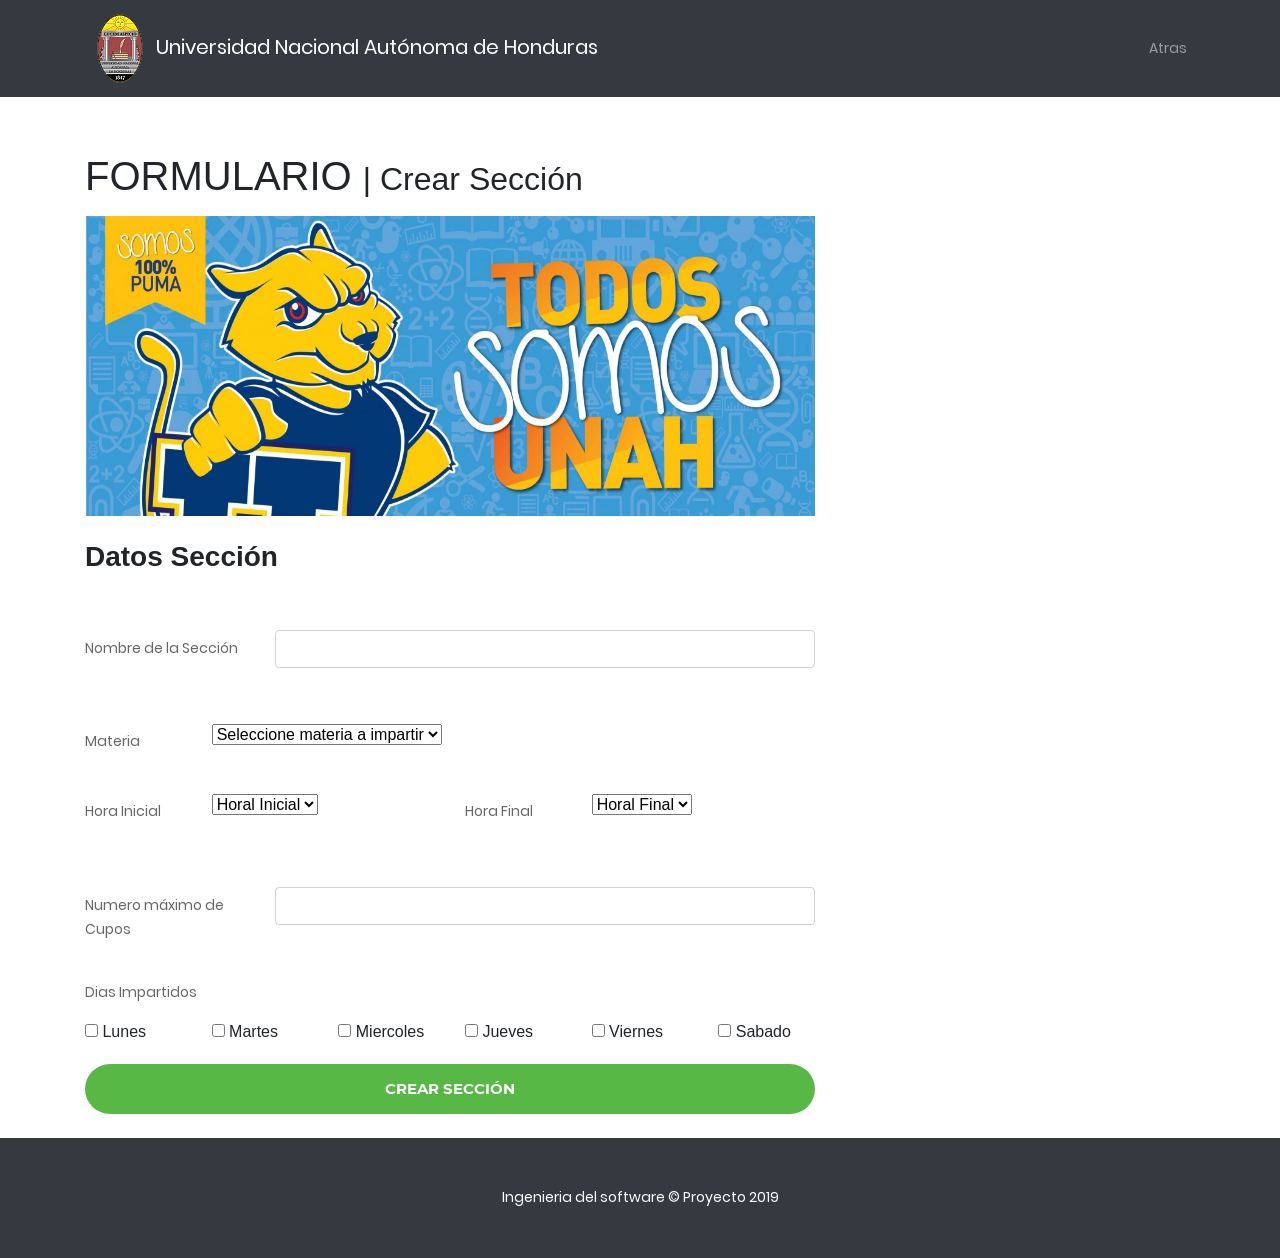
==== NuevaSeccion.html @ 150fe599 "Creación de vista home tutor y nueva seccion." ====
<!DOCTYPE html>
<html lang="en">

  <head>

    <meta charset="utf-8">
    <meta name="viewport" content="width=device-width, initial-scale=1, shrink-to-fit=no">
    <meta name="description" content="">
    <meta name="author" content="">

    <title>Registro Usuario - Tutorias</title>
    <link rel="icon" href="img/imgunah/logo.png" sizes="24x24" type="image/svg">


  <link rel="stylesheet" type="text/css" href="vendor/bootstrap/css/bootstrap.min.css">
  <link rel="stylesheet" type="text/css" href="fonts/font-awesome-4.7.0/css/font-awesome.min.css">
  <link rel="stylesheet" type="text/css" href="vendor/animate/animate.css"> 
  <link rel="stylesheet" type="text/css" href="vendor/css-hamburgers/hamburgers.min.css">
  <link rel="stylesheet" type="text/css" href="vendor/select2/select2.min.css">
  <link rel="stylesheet" type="text/css" href="css/util.css">
  <link rel="stylesheet" type="text/css" href="css/main.css">

    <!-- Bootstrap core CSS -->
    <link href="vendor/bootstrap/css/bootstrap.min.css" rel="stylesheet">

    <!-- Custom styles for this template -->
    <link href="css/modern-business.css" rel="stylesheet">

    <script src="js/misFunciones.js"></script>

  </head>

  <body>

    <!-- Navigation -->
    <nav class="navbar fixed-top navbar-expand-lg navbar-dark bg-dark fixed-top">
      <div class="container">

        <a class="navbar-brand" href="index.php"><img src="img/imgunah/logo.png">Universidad Nacional Autónoma de Honduras</a>
        <button class="navbar-toggler navbar-toggler-right" type="button" data-toggle="collapse" data-target="#navbarResponsive" aria-controls="navbarResponsive" aria-expanded="false" aria-label="Toggle navigation">
          <span class="navbar-toggler-icon"></span>
        </button>
        <div class="collapse navbar-collapse" id="navbarResponsive">
          <ul class="navbar-nav ml-auto">
            
            <li class="nav-item">
              <a class="nav-link" href="HomeTutor.html">Atras</a>
            </li>
          </ul>
        </div>
      </div>
    </nav>


<br>
    <!-- Page Content -->
    <div class="container">

      <!-- Page Heading/Breadcrumbs -->
      <br><br> <h1 class="mt-4 mb-3"> FORMULARIO
        <small>| Crear Sección</small>
      </h1>

      <!-- Content Row -->
      <div class="row">
        <!-- Map Column -->
        <div class="col-lg-8 mb-4">
          <!-- Embedded Google Map -->
          <img src="img/imgunah/todos-somos-puma.jpg" width="100%" height="300px">   
        </div>
      </div>
      <!-- /.row -->

      <!-- Contact Form -->
      <!-- In order to set the email address and subject line for the contact form go to the bin/contact_me.php file. -->
      <div class="row">
        <div class="col-lg-8 mb-4">
          <h3> <strong>Datos Sección</strong></h3>
          <br>
          <br>
            <!--Formulario -->
          <div class="form-group row">
            <label for="example-text-input" class="col-3 col-form-label"><p>Nombre de la Sección</p></label>
              <div class="col-9">
                <input class="form-control" type="text" id="txt-nombreSeccion" value="" name="nombreSeccion" example-text-input">
              </div>
          </div>
          <br>

          <div class="form-group row">
            <label for="example-tel-input" class="col-2 col-form-label"><p>Materia</p></label>
            <div class="col-10">
                <select id="slc-materia">
                <option class="form-control" >Seleccione materia a impartir</option>
                    <option class="form-control" value="" id="materia" name="materia"</option>
                </select>
            </div>
          </div>

          <div class="row">
            
            <div class="col-6">
              <div class="form-group row">
                <label for="example-tel-input" class="col-4 col-form-label"><p>Hora Inicial</p></label>
                <div class="col-8">
                    <select id="slc-horaInicial">
                    <option class="form-control" >Horal Inicial</option>
                        <option class="form-control" value="7" name="inicio">7:00AM</option>
                        <option class="form-control" value="8" name="inicio">8:00AM</option>
                        <option class="form-control" value="9" name="inicio">9:00AM</option>
                        <option class="form-control" value="10" name="inicio">10:00AM</option>
                        <option class="form-control" value="11" name="inicio">11:00AM</option>
                        <option class="form-control" value="12" name="inicio">12:00PM</option>
                        <option class="form-control" value="13" name="inicio">1:00PM</option>
                        <option class="form-control" value="14" name="inicio">2:00PM</option>
                        <option class="form-control" value="15" name="inicio">3:00PM</option>
                        <option class="form-control" value="16" name="inicio">4:00PM</option>
                    </select>
                </div>
              </div>
            </div>

            <div class="col-6">
              <div class="form-group row">
                <label for="example-tel-input" class="col-4 col-form-label"><p>Hora Final</p></label>
                <div class="col-8">
                    <select id="slc-horaFinal">
                    <option class="form-control" >Horal Final</option>
                        <option class="form-control" value="8" name="final">8:00AM</option>
                        <option class="form-control" value="9" name="final">9:00AM</option>
                        <option class="form-control" value="10" name="final">10:00AM</option>
                        <option class="form-control" value="11" name="final">11:00AM</option>
                        <option class="form-control" value="12" name="final">12:00PM</option>
                        <option class="form-control" value="13" name="final">1:00PM</option>
                        <option class="form-control" value="14" name="final">2:00PM</option>
                        <option class="form-control" value="15" name="final">3:00PM</option>
                        <option class="form-control" value="16" name="final">4:00PM</option>
                        <option class="form-control" value="17" name="final">5:00PM</option>
                    </select>
                </div>
              </div>
            </div>

          </div>
          

          <br>

          <div class="form-group row">
            <label for="example-text-input" class="col-3 col-form-label"><p>Numero máximo de Cupos</p></label>
              <div class="col-9">
                <input class="form-control" type="text" id="txt-numeroCupos" value="" name="numeroCupos" example-text-input">
              </div>
          </div>

          <div class="row">
            <div class="col-12"><p>Dias Impartidos</p></div>
            <div class="col-2"><input type="checkbox" name="week" value="lunes"> Lunes</div>
            <div class="col-2"><input type="checkbox" name="week" value="martes"> Martes</div>
            <div class="col-2"><input type="checkbox" name="week" value="miercoles"> Miercoles</div>
            <div class="col-2"><input type="checkbox" name="week" value="jueves"> Jueves</div>
            <div class="col-2"><input type="checkbox" name="week" value="viernes"> Viernes</div>
            <div class="col-2"><input type="checkbox" name="week" value="sabado"> Sabado</div>

          </div>

              <!-- For success/fail messages -->
          <div class="container-login100-form-btn">
              <button id="btn-crearSeccion" class="login100-form-btn">
                Crear Sección
              </button>
          </div>
        </div>
      </div>
      <!-- /.row -->

    </div>
    <!-- /.container -->

    <!-- Footer -->
    <footer class="py-5 bg-dark">
      <div class="container">
        <p class="m-0 text-center text-white">Ingenieria del software &copy; Proyecto  2019</p>
      </div>
      <!-- /.container -->
    </footer>

    <!-- Bootstrap core JavaScript -->
    <script src="vendor/jquery/jquery.min.js"></script>
    <script src="vendor/bootstrap/js/bootstrap.bundle.min.js"></script>
    <script type="text/javascript" src="js/NuevaSeccion.js"></script>
  </body>

</html>
---- vendor/css-hamburgers/hamburgers.min.css ----
/*!
 * Hamburgers
 * @description Tasty CSS-animated hamburgers
 * @author Jonathan Suh @jonsuh
 * @site https://jonsuh.com/hamburgers
 * @link https://github.com/jonsuh/hamburgers
 */.hamburger{font:inherit;display:inline-block;overflow:visible;margin:0;padding:15px;cursor:pointer;transition-timing-function:linear;transition-duration:.15s;transition-property:opacity,filter;text-transform:none;color:inherit;border:0;background-color:transparent}.hamburger:hover{opacity:.7}.hamburger-box{position:relative;display:inline-block;width:40px;height:24px}.hamburger-inner{top:50%;display:block;margin-top:-2px}.hamburger-inner,.hamburger-inner:after,.hamburger-inner:before{position:absolute;width:40px;height:4px;transition-timing-function:ease;transition-duration:.15s;transition-property:transform;border-radius:4px;background-color:#000}.hamburger-inner:after,.hamburger-inner:before{display:block;content:''}.hamburger-inner:before{top:-10px}.hamburger-inner:after{bottom:-10px}.hamburger--3dx .hamburger-box{perspective:80px}.hamburger--3dx .hamburger-inner{transition:transform .2s cubic-bezier(.645,.045,.355,1),background-color 0s cubic-bezier(.645,.045,.355,1) .1s}.hamburger--3dx .hamburger-inner:after,.hamburger--3dx .hamburger-inner:before{transition:transform 0s cubic-bezier(.645,.045,.355,1) .1s}.hamburger--3dx.is-active .hamburger-inner{transform:rotateY(180deg);background-color:transparent}.hamburger--3dx.is-active .hamburger-inner:before{transform:translate3d(0,10px,0) rotate(45deg)}.hamburger--3dx.is-active .hamburger-inner:after{transform:translate3d(0,-10px,0) rotate(-45deg)}.hamburger--3dx-r .hamburger-box{perspective:80px}.hamburger--3dx-r .hamburger-inner{transition:transform .2s cubic-bezier(.645,.045,.355,1),background-color 0s cubic-bezier(.645,.045,.355,1) .1s}.hamburger--3dx-r .hamburger-inner:after,.hamburger--3dx-r .hamburger-inner:before{transition:transform 0s cubic-bezier(.645,.045,.355,1) .1s}.hamburger--3dx-r.is-active .hamburger-inner{transform:rotateY(-180deg);background-color:transparent}.hamburger--3dx-r.is-active .hamburger-inner:before{transform:translate3d(0,10px,0) rotate(45deg)}.hamburger--3dx-r.is-active .hamburger-inner:after{transform:translate3d(0,-10px,0) rotate(-45deg)}.hamburger--3dy .hamburger-box{perspective:80px}.hamburger--3dy .hamburger-inner{transition:transform .2s cubic-bezier(.645,.045,.355,1),background-color 0s cubic-bezier(.645,.045,.355,1) .1s}.hamburger--3dy .hamburger-inner:after,.hamburger--3dy .hamburger-inner:before{transition:transform 0s cubic-bezier(.645,.045,.355,1) .1s}.hamburger--3dy.is-active .hamburger-inner{transform:rotateX(-180deg);background-color:transparent}.hamburger--3dy.is-active .hamburger-inner:before{transform:translate3d(0,10px,0) rotate(45deg)}.hamburger--3dy.is-active .hamburger-inner:after{transform:translate3d(0,-10px,0) rotate(-45deg)}.hamburger--3dy-r .hamburger-box{perspective:80px}.hamburger--3dy-r .hamburger-inner{transition:transform .2s cubic-bezier(.645,.045,.355,1),background-color 0s cubic-bezier(.645,.045,.355,1) .1s}.hamburger--3dy-r .hamburger-inner:after,.hamburger--3dy-r .hamburger-inner:before{transition:transform 0s cubic-bezier(.645,.045,.355,1) .1s}.hamburger--3dy-r.is-active .hamburger-inner{transform:rotateX(180deg);background-color:transparent}.hamburger--3dy-r.is-active .hamburger-inner:before{transform:translate3d(0,10px,0) rotate(45deg)}.hamburger--3dy-r.is-active .hamburger-inner:after{transform:translate3d(0,-10px,0) rotate(-45deg)}.hamburger--arrow.is-active .hamburger-inner:before{transform:translate3d(-8px,0,0) rotate(-45deg) scaleX(.7)}.hamburger--arrow.is-active .hamburger-inner:after{transform:translate3d(-8px,0,0) rotate(45deg) scaleX(.7)}.hamburger--arrow-r.is-active .hamburger-inner:before{transform:translate3d(8px,0,0) rotate(45deg) scaleX(.7)}.hamburger--arrow-r.is-active .hamburger-inner:after{transform:translate3d(8px,0,0) rotate(-45deg) scaleX(.7)}.hamburger--arrowalt .hamburger-inner:before{transition:top .1s ease .15s,transform .15s cubic-bezier(.165,.84,.44,1)}.hamburger--arrowalt .hamburger-inner:after{transition:bottom .1s ease .15s,transform .15s cubic-bezier(.165,.84,.44,1)}.hamburger--arrowalt.is-active .hamburger-inner:before{top:0;transition:top .1s ease,transform .15s cubic-bezier(.895,.03,.685,.22) .1s;transform:translate3d(-8px,-10px,0) rotate(-45deg) scaleX(.7)}.hamburger--arrowalt.is-active .hamburger-inner:after{bottom:0;transition:bottom .1s ease,transform .15s cubic-bezier(.895,.03,.685,.22) .1s;transform:translate3d(-8px,10px,0) rotate(45deg) scaleX(.7)}.hamburger--arrowalt-r .hamburger-inner:before{transition:top .1s ease .15s,transform .15s cubic-bezier(.165,.84,.44,1)}.hamburger--arrowalt-r .hamburger-inner:after{transition:bottom .1s ease .15s,transform .15s cubic-bezier(.165,.84,.44,1)}.hamburger--arrowalt-r.is-active .hamburger-inner:before{top:0;transition:top .1s ease,transform .15s cubic-bezier(.895,.03,.685,.22) .1s;transform:translate3d(8px,-10px,0) rotate(45deg) scaleX(.7)}.hamburger--arrowalt-r.is-active .hamburger-inner:after{bottom:0;transition:bottom .1s ease,transform .15s cubic-bezier(.895,.03,.685,.22) .1s;transform:translate3d(8px,10px,0) rotate(-45deg) scaleX(.7)}.hamburger--boring .hamburger-inner,.hamburger--boring .hamburger-inner:after,.hamburger--boring .hamburger-inner:before{transition-property:none}.hamburger--boring.is-active .hamburger-inner{transform:rotate(45deg)}.hamburger--boring.is-active .hamburger-inner:before{top:0;opacity:0}.hamburger--boring.is-active .hamburger-inner:after{bottom:0;transform:rotate(-90deg)}.hamburger--collapse .hamburger-inner{top:auto;bottom:0;transition-delay:.15s;transition-timing-function:cubic-bezier(.55,.055,.675,.19);transition-duration:.15s}.hamburger--collapse .hamburger-inner:after{top:-20px;transition:top .3s cubic-bezier(.33333,.66667,.66667,1) .3s,opacity .1s linear}.hamburger--collapse .hamburger-inner:before{transition:top .12s cubic-bezier(.33333,.66667,.66667,1) .3s,transform .15s cubic-bezier(.55,.055,.675,.19)}.hamburger--collapse.is-active .hamburger-inner{transition-delay:.32s;transition-timing-function:cubic-bezier(.215,.61,.355,1);transform:translate3d(0,-10px,0) rotate(-45deg)}.hamburger--collapse.is-active .hamburger-inner:after{top:0;transition:top .3s cubic-bezier(.33333,0,.66667,.33333),opacity .1s linear .27s;opacity:0}.hamburger--collapse.is-active .hamburger-inner:before{top:0;transition:top .12s cubic-bezier(.33333,0,.66667,.33333) .18s,transform .15s cubic-bezier(.215,.61,.355,1) .42s;transform:rotate(-90deg)}.hamburger--collapse-r .hamburger-inner{top:auto;bottom:0;transition-delay:.15s;transition-timing-function:cubic-bezier(.55,.055,.675,.19);transition-duration:.15s}.hamburger--collapse-r .hamburger-inner:after{top:-20px;transition:top .3s cubic-bezier(.33333,.66667,.66667,1) .3s,opacity .1s linear}.hamburger--collapse-r .hamburger-inner:before{transition:top .12s cubic-bezier(.33333,.66667,.66667,1) .3s,transform .15s cubic-bezier(.55,.055,.675,.19)}.hamburger--collapse-r.is-active .hamburger-inner{transition-delay:.32s;transition-timing-function:cubic-bezier(.215,.61,.355,1);transform:translate3d(0,-10px,0) rotate(45deg)}.hamburger--collapse-r.is-active .hamburger-inner:after{top:0;transition:top .3s cubic-bezier(.33333,0,.66667,.33333),opacity .1s linear .27s;opacity:0}.hamburger--collapse-r.is-active .hamburger-inner:before{top:0;transition:top .12s cubic-bezier(.33333,0,.66667,.33333) .18s,transform .15s cubic-bezier(.215,.61,.355,1) .42s;transform:rotate(90deg)}.hamburger--elastic .hamburger-inner{top:2px;transition-timing-function:cubic-bezier(.68,-.55,.265,1.55);transition-duration:.4s}.hamburger--elastic .hamburger-inner:before{top:10px;transition:opacity .15s ease .4s}.hamburger--elastic .hamburger-inner:after{top:20px;transition:transform .4s cubic-bezier(.68,-.55,.265,1.55)}.hamburger--elastic.is-active .hamburger-inner{transition-delay:.1s;transform:translate3d(0,10px,0) rotate(135deg)}.hamburger--elastic.is-active .hamburger-inner:before{transition-delay:0s;opacity:0}.hamburger--elastic.is-active .hamburger-inner:after{transition-delay:.1s;transform:translate3d(0,-20px,0) rotate(-270deg)}.hamburger--elastic-r .hamburger-inner{top:2px;transition-timing-function:cubic-bezier(.68,-.55,.265,1.55);transition-duration:.4s}.hamburger--elastic-r .hamburger-inner:before{top:10px;transition:opacity .15s ease .4s}.hamburger--elastic-r .hamburger-inner:after{top:20px;transition:transform .4s cubic-bezier(.68,-.55,.265,1.55)}.hamburger--elastic-r.is-active .hamburger-inner{transition-delay:.1s;transform:translate3d(0,10px,0) rotate(-135deg)}.hamburger--elastic-r.is-active .hamburger-inner:before{transition-delay:0s;opacity:0}.hamburger--elastic-r.is-active .hamburger-inner:after{transition-delay:.1s;transform:translate3d(0,-20px,0) rotate(270deg)}.hamburger--emphatic{overflow:hidden}.hamburger--emphatic .hamburger-inner{transition:background-color .2s ease-in .25s}.hamburger--emphatic .hamburger-inner:before{left:0;transition:transform .2s cubic-bezier(.6,.04,.98,.335),top .05s linear .2s,left .2s ease-in .25s}.hamburger--emphatic .hamburger-inner:after{top:10px;right:0;transition:transform .2s cubic-bezier(.6,.04,.98,.335),top .05s linear .2s,right .2s ease-in .25s}.hamburger--emphatic.is-active .hamburger-inner{transition-delay:0s;transition-timing-function:ease-out;background-color:transparent}.hamburger--emphatic.is-active .hamburger-inner:before{top:-80px;left:-80px;transition:left .2s ease-out,top .05s linear .2s,transform .2s cubic-bezier(.075,.82,.165,1) .25s;transform:translate3d(80px,80px,0) rotate(45deg)}.hamburger--emphatic.is-active .hamburger-inner:after{top:-80px;right:-80px;transition:right .2s ease-out,top .05s linear .2s,transform .2s cubic-bezier(.075,.82,.165,1) .25s;transform:translate3d(-80px,80px,0) rotate(-45deg)}.hamburger--emphatic-r{overflow:hidden}.hamburger--emphatic-r .hamburger-inner{transition:background-color .2s ease-in .25s}.hamburger--emphatic-r .hamburger-inner:before{left:0;transition:transform .2s cubic-bezier(.6,.04,.98,.335),top .05s linear .2s,left .2s ease-in .25s}.hamburger--emphatic-r .hamburger-inner:after{top:10px;right:0;transition:transform .2s cubic-bezier(.6,.04,.98,.335),top .05s linear .2s,right .2s ease-in .25s}.hamburger--emphatic-r.is-active .hamburger-inner{transition-delay:0s;transition-timing-function:ease-out;background-color:transparent}.hamburger--emphatic-r.is-active .hamburger-inner:before{top:80px;left:-80px;transition:left .2s ease-out,top .05s linear .2s,transform .2s cubic-bezier(.075,.82,.165,1) .25s;transform:translate3d(80px,-80px,0) rotate(-45deg)}.hamburger--emphatic-r.is-active .hamburger-inner:after{top:80px;right:-80px;transition:right .2s ease-out,top .05s linear .2s,transform .2s cubic-bezier(.075,.82,.165,1) .25s;transform:translate3d(-80px,-80px,0) rotate(45deg)}.hamburger--slider .hamburger-inner{top:2px}.hamburger--slider .hamburger-inner:before{top:10px;transition-timing-function:ease;transition-duration:.2s;transition-property:transform,opacity}.hamburger--slider .hamburger-inner:after{top:20px}.hamburger--slider.is-active .hamburger-inner{transform:translate3d(0,10px,0) rotate(45deg)}.hamburger--slider.is-active .hamburger-inner:before{transform:rotate(-45deg) translate3d(-5.71429px,-6px,0);opacity:0}.hamburger--slider.is-active .hamburger-inner:after{transform:translate3d(0,-20px,0) rotate(-90deg)}.hamburger--slider-r .hamburger-inner{top:2px}.hamburger--slider-r .hamburger-inner:before{top:10px;transition-timing-function:ease;transition-duration:.2s;transition-property:transform,opacity}.hamburger--slider-r .hamburger-inner:after{top:20px}.hamburger--slider-r.is-active .hamburger-inner{transform:translate3d(0,10px,0) rotate(-45deg)}.hamburger--slider-r.is-active .hamburger-inner:before{transform:rotate(45deg) translate3d(5.71429px,-6px,0);opacity:0}.hamburger--slider-r.is-active .hamburger-inner:after{transform:translate3d(0,-20px,0) rotate(90deg)}.hamburger--spring .hamburger-inner{top:2px;transition:background-color 0s linear .15s}.hamburger--spring .hamburger-inner:before{top:10px;transition:top .12s cubic-bezier(.33333,.66667,.66667,1) .3s,transform .15s cubic-bezier(.55,.055,.675,.19)}.hamburger--spring .hamburger-inner:after{top:20px;transition:top .3s cubic-bezier(.33333,.66667,.66667,1) .3s,transform .15s cubic-bezier(.55,.055,.675,.19)}.hamburger--spring.is-active .hamburger-inner{transition-delay:.32s;background-color:transparent}.hamburger--spring.is-active .hamburger-inner:before{top:0;transition:top .12s cubic-bezier(.33333,0,.66667,.33333) .18s,transform .15s cubic-bezier(.215,.61,.355,1) .32s;transform:translate3d(0,10px,0) rotate(45deg)}.hamburger--spring.is-active .hamburger-inner:after{top:0;transition:top .3s cubic-bezier(.33333,0,.66667,.33333),transform .15s cubic-bezier(.215,.61,.355,1) .32s;transform:translate3d(0,10px,0) rotate(-45deg)}.hamburger--spring-r .hamburger-inner{top:auto;bottom:0;transition-delay:0s;transition-timing-function:cubic-bezier(.55,.055,.675,.19);transition-duration:.15s}.hamburger--spring-r .hamburger-inner:after{top:-20px;transition:top .3s cubic-bezier(.33333,.66667,.66667,1) .3s,opacity 0s linear}.hamburger--spring-r .hamburger-inner:before{transition:top .12s cubic-bezier(.33333,.66667,.66667,1) .3s,transform .15s cubic-bezier(.55,.055,.675,.19)}.hamburger--spring-r.is-active .hamburger-inner{transition-delay:.32s;transition-timing-function:cubic-bezier(.215,.61,.355,1);transform:translate3d(0,-10px,0) rotate(-45deg)}.hamburger--spring-r.is-active .hamburger-inner:after{top:0;transition:top .3s cubic-bezier(.33333,0,.66667,.33333),opacity 0s linear .32s;opacity:0}.hamburger--spring-r.is-active .hamburger-inner:before{top:0;transition:top .12s cubic-bezier(.33333,0,.66667,.33333) .18s,transform .15s cubic-bezier(.215,.61,.355,1) .32s;transform:rotate(90deg)}.hamburger--stand .hamburger-inner{transition:transform .1s cubic-bezier(.55,.055,.675,.19) .22s,background-color 0s linear .1s}.hamburger--stand .hamburger-inner:before{transition:top .1s ease-in .1s,transform .1s cubic-bezier(.55,.055,.675,.19) 0s}.hamburger--stand .hamburger-inner:after{transition:bottom .1s ease-in .1s,transform .1s cubic-bezier(.55,.055,.675,.19) 0s}.hamburger--stand.is-active .hamburger-inner{transition:transform .1s cubic-bezier(.215,.61,.355,1) 0s,background-color 0s linear .22s;transform:rotate(90deg);background-color:transparent}.hamburger--stand.is-active .hamburger-inner:before{top:0;transition:top .1s ease-out .12s,transform .1s cubic-bezier(.215,.61,.355,1) .22s;transform:rotate(-45deg)}.hamburger--stand.is-active .hamburger-inner:after{bottom:0;transition:bottom .1s ease-out .12s,transform .1s cubic-bezier(.215,.61,.355,1) .22s;transform:rotate(45deg)}.hamburger--stand-r .hamburger-inner{transition:transform .1s cubic-bezier(.55,.055,.675,.19) .22s,background-color 0s linear .1s}.hamburger--stand-r .hamburger-inner:before{transition:top .1s ease-in .1s,transform .1s cubic-bezier(.55,.055,.675,.19) 0s}.hamburger--stand-r .hamburger-inner:after{transition:bottom .1s ease-in .1s,transform .1s cubic-bezier(.55,.055,.675,.19) 0s}.hamburger--stand-r.is-active .hamburger-inner{transition:transform .1s cubic-bezier(.215,.61,.355,1) 0s,background-color 0s linear .22s;transform:rotate(-90deg);background-color:transparent}.hamburger--stand-r.is-active .hamburger-inner:before{top:0;transition:top .1s ease-out .12s,transform .1s cubic-bezier(.215,.61,.355,1) .22s;transform:rotate(-45deg)}.hamburger--stand-r.is-active .hamburger-inner:after{bottom:0;transition:bottom .1s ease-out .12s,transform .1s cubic-bezier(.215,.61,.355,1) .22s;transform:rotate(45deg)}.hamburger--spin .hamburger-inner{transition-timing-function:cubic-bezier(.55,.055,.675,.19);transition-duration:.3s}.hamburger--spin .hamburger-inner:before{transition:top .1s ease-in .34s,opacity .1s ease-in}.hamburger--spin .hamburger-inner:after{transition:bottom .1s ease-in .34s,transform .3s cubic-bezier(.55,.055,.675,.19)}.hamburger--spin.is-active .hamburger-inner{transition-delay:.14s;transition-timing-function:cubic-bezier(.215,.61,.355,1);transform:rotate(225deg)}.hamburger--spin.is-active .hamburger-inner:before{top:0;transition:top .1s ease-out,opacity .1s ease-out .14s;opacity:0}.hamburger--spin.is-active .hamburger-inner:after{bottom:0;transition:bottom .1s ease-out,transform .3s cubic-bezier(.215,.61,.355,1) .14s;transform:rotate(-90deg)}.hamburger--spin-r .hamburger-inner{transition-timing-function:cubic-bezier(.55,.055,.675,.19);transition-duration:.3s}.hamburger--spin-r .hamburger-inner:before{transition:top .1s ease-in .34s,opacity .1s ease-in}.hamburger--spin-r .hamburger-inner:after{transition:bottom .1s ease-in .34s,transform .3s cubic-bezier(.55,.055,.675,.19)}.hamburger--spin-r.is-active .hamburger-inner{transition-delay:.14s;transition-timing-function:cubic-bezier(.215,.61,.355,1);transform:rotate(-225deg)}.hamburger--spin-r.is-active .hamburger-inner:before{top:0;transition:top .1s ease-out,opacity .1s ease-out .14s;opacity:0}.hamburger--spin-r.is-active .hamburger-inner:after{bottom:0;transition:bottom .1s ease-out,transform .3s cubic-bezier(.215,.61,.355,1) .14s;transform:rotate(90deg)}.hamburger--squeeze .hamburger-inner{transition-timing-function:cubic-bezier(.55,.055,.675,.19);transition-duration:.1s}.hamburger--squeeze .hamburger-inner:before{transition:top .1s ease .14s,opacity .1s ease}.hamburger--squeeze .hamburger-inner:after{transition:bottom .1s ease .14s,transform .1s cubic-bezier(.55,.055,.675,.19)}.hamburger--squeeze.is-active .hamburger-inner{transition-delay:.14s;transition-timing-function:cubic-bezier(.215,.61,.355,1);transform:rotate(45deg)}.hamburger--squeeze.is-active .hamburger-inner:before{top:0;transition:top .1s ease,opacity .1s ease .14s;opacity:0}.hamburger--squeeze.is-active .hamburger-inner:after{bottom:0;transition:bottom .1s ease,transform .1s cubic-bezier(.215,.61,.355,1) .14s;transform:rotate(-90deg)}.hamburger--vortex .hamburger-inner{transition-timing-function:cubic-bezier(.19,1,.22,1);transition-duration:.3s}.hamburger--vortex .hamburger-inner:after,.hamburger--vortex .hamburger-inner:before{transition-delay:.1s;transition-timing-function:linear;transition-duration:0s}.hamburger--vortex .hamburger-inner:before{transition-property:top,opacity}.hamburger--vortex .hamburger-inner:after{transition-property:bottom,transform}.hamburger--vortex.is-active .hamburger-inner{transition-timing-function:cubic-bezier(.19,1,.22,1);transform:rotate(765deg)}.hamburger--vortex.is-active .hamburger-inner:after,.hamburger--vortex.is-active .hamburger-inner:before{transition-delay:0s}.hamburger--vortex.is-active .hamburger-inner:before{top:0;opacity:0}.hamburger--vortex.is-active .hamburger-inner:after{bottom:0;transform:rotate(90deg)}.hamburger--vortex-r .hamburger-inner{transition-timing-function:cubic-bezier(.19,1,.22,1);transition-duration:.3s}.hamburger--vortex-r .hamburger-inner:after,.hamburger--vortex-r .hamburger-inner:before{transition-delay:.1s;transition-timing-function:linear;transition-duration:0s}.hamburger--vortex-r .hamburger-inner:before{transition-property:top,opacity}.hamburger--vortex-r .hamburger-inner:after{transition-property:bottom,transform}.hamburger--vortex-r.is-active .hamburger-inner{transition-timing-function:cubic-bezier(.19,1,.22,1);transform:rotate(-765deg)}.hamburger--vortex-r.is-active .hamburger-inner:after,.hamburger--vortex-r.is-active .hamburger-inner:before{transition-delay:0s}.hamburger--vortex-r.is-active .hamburger-inner:before{top:0;opacity:0}.hamburger--vortex-r.is-active .hamburger-inner:after{bottom:0;transform:rotate(-90deg)}
---- css/util.css ----
/*[ FONT SIZE ]
///////////////////////////////////////////////////////////
*/
.fs-1 {font-size: 1px;}
.fs-2 {font-size: 2px;}
.fs-3 {font-size: 3px;}
.fs-4 {font-size: 4px;}
.fs-5 {font-size: 5px;}
.fs-6 {font-size: 6px;}
.fs-7 {font-size: 7px;}
.fs-8 {font-size: 8px;}
.fs-9 {font-size: 9px;}
.fs-10 {font-size: 10px;}
.fs-11 {font-size: 11px;}
.fs-12 {font-size: 12px;}
.fs-13 {font-size: 13px;}
.fs-14 {font-size: 14px;}
.fs-15 {font-size: 15px;}
.fs-16 {font-size: 16px;}
.fs-17 {font-size: 17px;}
.fs-18 {font-size: 18px;}
.fs-19 {font-size: 19px;}
.fs-20 {font-size: 20px;}
.fs-21 {font-size: 21px;}
.fs-22 {font-size: 22px;}
.fs-23 {font-size: 23px;}
.fs-24 {font-size: 24px;}
.fs-25 {font-size: 25px;}
.fs-26 {font-size: 26px;}
.fs-27 {font-size: 27px;}
.fs-28 {font-size: 28px;}
.fs-29 {font-size: 29px;}
.fs-30 {font-size: 30px;}
.fs-31 {font-size: 31px;}
.fs-32 {font-size: 32px;}
.fs-33 {font-size: 33px;}
.fs-34 {font-size: 34px;}
.fs-35 {font-size: 35px;}
.fs-36 {font-size: 36px;}
.fs-37 {font-size: 37px;}
.fs-38 {font-size: 38px;}
.fs-39 {font-size: 39px;}
.fs-40 {font-size: 40px;}
.fs-41 {font-size: 41px;}
.fs-42 {font-size: 42px;}
.fs-43 {font-size: 43px;}
.fs-44 {font-size: 44px;}
.fs-45 {font-size: 45px;}
.fs-46 {font-size: 46px;}
.fs-47 {font-size: 47px;}
.fs-48 {font-size: 48px;}
.fs-49 {font-size: 49px;}
.fs-50 {font-size: 50px;}
.fs-51 {font-size: 51px;}
.fs-52 {font-size: 52px;}
.fs-53 {font-size: 53px;}
.fs-54 {font-size: 54px;}
.fs-55 {font-size: 55px;}
.fs-56 {font-size: 56px;}
.fs-57 {font-size: 57px;}
.fs-58 {font-size: 58px;}
.fs-59 {font-size: 59px;}
.fs-60 {font-size: 60px;}
.fs-61 {font-size: 61px;}
.fs-62 {font-size: 62px;}
.fs-63 {font-size: 63px;}
.fs-64 {font-size: 64px;}
.fs-65 {font-size: 65px;}
.fs-66 {font-size: 66px;}
.fs-67 {font-size: 67px;}
.fs-68 {font-size: 68px;}
.fs-69 {font-size: 69px;}
.fs-70 {font-size: 70px;}
.fs-71 {font-size: 71px;}
.fs-72 {font-size: 72px;}
.fs-73 {font-size: 73px;}
.fs-74 {font-size: 74px;}
.fs-75 {font-size: 75px;}
.fs-76 {font-size: 76px;}
.fs-77 {font-size: 77px;}
.fs-78 {font-size: 78px;}
.fs-79 {font-size: 79px;}
.fs-80 {font-size: 80px;}
.fs-81 {font-size: 81px;}
.fs-82 {font-size: 82px;}
.fs-83 {font-size: 83px;}
.fs-84 {font-size: 84px;}
.fs-85 {font-size: 85px;}
.fs-86 {font-size: 86px;}
.fs-87 {font-size: 87px;}
.fs-88 {font-size: 88px;}
.fs-89 {font-size: 89px;}
.fs-90 {font-size: 90px;}
.fs-91 {font-size: 91px;}
.fs-92 {font-size: 92px;}
.fs-93 {font-size: 93px;}
.fs-94 {font-size: 94px;}
.fs-95 {font-size: 95px;}
.fs-96 {font-size: 96px;}
.fs-97 {font-size: 97px;}
.fs-98 {font-size: 98px;}
.fs-99 {font-size: 99px;}
.fs-100 {font-size: 100px;}
.fs-101 {font-size: 101px;}
.fs-102 {font-size: 102px;}
.fs-103 {font-size: 103px;}
.fs-104 {font-size: 104px;}
.fs-105 {font-size: 105px;}
.fs-106 {font-size: 106px;}
.fs-107 {font-size: 107px;}
.fs-108 {font-size: 108px;}
.fs-109 {font-size: 109px;}
.fs-110 {font-size: 110px;}
.fs-111 {font-size: 111px;}
.fs-112 {font-size: 112px;}
.fs-113 {font-size: 113px;}
.fs-114 {font-size: 114px;}
.fs-115 {font-size: 115px;}
.fs-116 {font-size: 116px;}
.fs-117 {font-size: 117px;}
.fs-118 {font-size: 118px;}
.fs-119 {font-size: 119px;}
.fs-120 {font-size: 120px;}
.fs-121 {font-size: 121px;}
.fs-122 {font-size: 122px;}
.fs-123 {font-size: 123px;}
.fs-124 {font-size: 124px;}
.fs-125 {font-size: 125px;}
.fs-126 {font-size: 126px;}
.fs-127 {font-size: 127px;}
.fs-128 {font-size: 128px;}
.fs-129 {font-size: 129px;}
.fs-130 {font-size: 130px;}
.fs-131 {font-size: 131px;}
.fs-132 {font-size: 132px;}
.fs-133 {font-size: 133px;}
.fs-134 {font-size: 134px;}
.fs-135 {font-size: 135px;}
.fs-136 {font-size: 136px;}
.fs-137 {font-size: 137px;}
.fs-138 {font-size: 138px;}
.fs-139 {font-size: 139px;}
.fs-140 {font-size: 140px;}
.fs-141 {font-size: 141px;}
.fs-142 {font-size: 142px;}
.fs-143 {font-size: 143px;}
.fs-144 {font-size: 144px;}
.fs-145 {font-size: 145px;}
.fs-146 {font-size: 146px;}
.fs-147 {font-size: 147px;}
.fs-148 {font-size: 148px;}
.fs-149 {font-size: 149px;}
.fs-150 {font-size: 150px;}
.fs-151 {font-size: 151px;}
.fs-152 {font-size: 152px;}
.fs-153 {font-size: 153px;}
.fs-154 {font-size: 154px;}
.fs-155 {font-size: 155px;}
.fs-156 {font-size: 156px;}
.fs-157 {font-size: 157px;}
.fs-158 {font-size: 158px;}
.fs-159 {font-size: 159px;}
.fs-160 {font-size: 160px;}
.fs-161 {font-size: 161px;}
.fs-162 {font-size: 162px;}
.fs-163 {font-size: 163px;}
.fs-164 {font-size: 164px;}
.fs-165 {font-size: 165px;}
.fs-166 {font-size: 166px;}
.fs-167 {font-size: 167px;}
.fs-168 {font-size: 168px;}
.fs-169 {font-size: 169px;}
.fs-170 {font-size: 170px;}
.fs-171 {font-size: 171px;}
.fs-172 {font-size: 172px;}
.fs-173 {font-size: 173px;}
.fs-174 {font-size: 174px;}
.fs-175 {font-size: 175px;}
.fs-176 {font-size: 176px;}
.fs-177 {font-size: 177px;}
.fs-178 {font-size: 178px;}
.fs-179 {font-size: 179px;}
.fs-180 {font-size: 180px;}
.fs-181 {font-size: 181px;}
.fs-182 {font-size: 182px;}
.fs-183 {font-size: 183px;}
.fs-184 {font-size: 184px;}
.fs-185 {font-size: 185px;}
.fs-186 {font-size: 186px;}
.fs-187 {font-size: 187px;}
.fs-188 {font-size: 188px;}
.fs-189 {font-size: 189px;}
.fs-190 {font-size: 190px;}
.fs-191 {font-size: 191px;}
.fs-192 {font-size: 192px;}
.fs-193 {font-size: 193px;}
.fs-194 {font-size: 194px;}
.fs-195 {font-size: 195px;}
.fs-196 {font-size: 196px;}
.fs-197 {font-size: 197px;}
.fs-198 {font-size: 198px;}
.fs-199 {font-size: 199px;}
.fs-200 {font-size: 200px;}

/*[ PADDING ]
///////////////////////////////////////////////////////////
*/
.p-t-0 {padding-top: 0px;}
.p-t-1 {padding-top: 1px;}
.p-t-2 {padding-top: 2px;}
.p-t-3 {padding-top: 3px;}
.p-t-4 {padding-top: 4px;}
.p-t-5 {padding-top: 5px;}
.p-t-6 {padding-top: 6px;}
.p-t-7 {padding-top: 7px;}
.p-t-8 {padding-top: 8px;}
.p-t-9 {padding-top: 9px;}
.p-t-10 {padding-top: 10px;}
.p-t-11 {padding-top: 11px;}
.p-t-12 {padding-top: 12px;}
.p-t-13 {padding-top: 13px;}
.p-t-14 {padding-top: 14px;}
.p-t-15 {padding-top: 15px;}
.p-t-16 {padding-top: 16px;}
.p-t-17 {padding-top: 17px;}
.p-t-18 {padding-top: 18px;}
.p-t-19 {padding-top: 19px;}
.p-t-20 {padding-top: 20px;}
.p-t-21 {padding-top: 21px;}
.p-t-22 {padding-top: 22px;}
.p-t-23 {padding-top: 23px;}
.p-t-24 {padding-top: 24px;}
.p-t-25 {padding-top: 25px;}
.p-t-26 {padding-top: 26px;}
.p-t-27 {padding-top: 27px;}
.p-t-28 {padding-top: 28px;}
.p-t-29 {padding-top: 29px;}
.p-t-30 {padding-top: 30px;}
.p-t-31 {padding-top: 31px;}
.p-t-32 {padding-top: 32px;}
.p-t-33 {padding-top: 33px;}
.p-t-34 {padding-top: 34px;}
.p-t-35 {padding-top: 35px;}
.p-t-36 {padding-top: 36px;}
.p-t-37 {padding-top: 37px;}
.p-t-38 {padding-top: 38px;}
.p-t-39 {padding-top: 39px;}
.p-t-40 {padding-top: 40px;}
.p-t-41 {padding-top: 41px;}
.p-t-42 {padding-top: 42px;}
.p-t-43 {padding-top: 43px;}
.p-t-44 {padding-top: 44px;}
.p-t-45 {padding-top: 45px;}
.p-t-46 {padding-top: 46px;}
.p-t-47 {padding-top: 47px;}
.p-t-48 {padding-top: 48px;}
.p-t-49 {padding-top: 49px;}
.p-t-50 {padding-top: 50px;}
.p-t-51 {padding-top: 51px;}
.p-t-52 {padding-top: 52px;}
.p-t-53 {padding-top: 53px;}
.p-t-54 {padding-top: 54px;}
.p-t-55 {padding-top: 55px;}
.p-t-56 {padding-top: 56px;}
.p-t-57 {padding-top: 57px;}
.p-t-58 {padding-top: 58px;}
.p-t-59 {padding-top: 59px;}
.p-t-60 {padding-top: 60px;}
.p-t-61 {padding-top: 61px;}
.p-t-62 {padding-top: 62px;}
.p-t-63 {padding-top: 63px;}
.p-t-64 {padding-top: 64px;}
.p-t-65 {padding-top: 65px;}
.p-t-66 {padding-top: 66px;}
.p-t-67 {padding-top: 67px;}
.p-t-68 {padding-top: 68px;}
.p-t-69 {padding-top: 69px;}
.p-t-70 {padding-top: 70px;}
.p-t-71 {padding-top: 71px;}
.p-t-72 {padding-top: 72px;}
.p-t-73 {padding-top: 73px;}
.p-t-74 {padding-top: 74px;}
.p-t-75 {padding-top: 75px;}
.p-t-76 {padding-top: 76px;}
.p-t-77 {padding-top: 77px;}
.p-t-78 {padding-top: 78px;}
.p-t-79 {padding-top: 79px;}
.p-t-80 {padding-top: 80px;}
.p-t-81 {padding-top: 81px;}
.p-t-82 {padding-top: 82px;}
.p-t-83 {padding-top: 83px;}
.p-t-84 {padding-top: 84px;}
.p-t-85 {padding-top: 85px;}
.p-t-86 {padding-top: 86px;}
.p-t-87 {padding-top: 87px;}
.p-t-88 {padding-top: 88px;}
.p-t-89 {padding-top: 89px;}
.p-t-90 {padding-top: 90px;}
.p-t-91 {padding-top: 91px;}
.p-t-92 {padding-top: 92px;}
.p-t-93 {padding-top: 93px;}
.p-t-94 {padding-top: 94px;}
.p-t-95 {padding-top: 95px;}
.p-t-96 {padding-top: 96px;}
.p-t-97 {padding-top: 97px;}
.p-t-98 {padding-top: 98px;}
.p-t-99 {padding-top: 99px;}
.p-t-100 {padding-top: 100px;}
.p-t-101 {padding-top: 101px;}
.p-t-102 {padding-top: 102px;}
.p-t-103 {padding-top: 103px;}
.p-t-104 {padding-top: 104px;}
.p-t-105 {padding-top: 105px;}
.p-t-106 {padding-top: 106px;}
.p-t-107 {padding-top: 107px;}
.p-t-108 {padding-top: 108px;}
.p-t-109 {padding-top: 109px;}
.p-t-110 {padding-top: 110px;}
.p-t-111 {padding-top: 111px;}
.p-t-112 {padding-top: 112px;}
.p-t-113 {padding-top: 113px;}
.p-t-114 {padding-top: 114px;}
.p-t-115 {padding-top: 115px;}
.p-t-116 {padding-top: 116px;}
.p-t-117 {padding-top: 117px;}
.p-t-118 {padding-top: 118px;}
.p-t-119 {padding-top: 119px;}
.p-t-120 {padding-top: 120px;}
.p-t-121 {padding-top: 121px;}
.p-t-122 {padding-top: 122px;}
.p-t-123 {padding-top: 123px;}
.p-t-124 {padding-top: 124px;}
.p-t-125 {padding-top: 125px;}
.p-t-126 {padding-top: 126px;}
.p-t-127 {padding-top: 127px;}
.p-t-128 {padding-top: 128px;}
.p-t-129 {padding-top: 129px;}
.p-t-130 {padding-top: 130px;}
.p-t-131 {padding-top: 131px;}
.p-t-132 {padding-top: 132px;}
.p-t-133 {padding-top: 133px;}
.p-t-134 {padding-top: 134px;}
.p-t-135 {padding-top: 135px;}
.p-t-136 {padding-top: 136px;}
.p-t-137 {padding-top: 137px;}
.p-t-138 {padding-top: 138px;}
.p-t-139 {padding-top: 139px;}
.p-t-140 {padding-top: 140px;}
.p-t-141 {padding-top: 141px;}
.p-t-142 {padding-top: 142px;}
.p-t-143 {padding-top: 143px;}
.p-t-144 {padding-top: 144px;}
.p-t-145 {padding-top: 145px;}
.p-t-146 {padding-top: 146px;}
.p-t-147 {padding-top: 147px;}
.p-t-148 {padding-top: 148px;}
.p-t-149 {padding-top: 149px;}
.p-t-150 {padding-top: 150px;}
.p-t-151 {padding-top: 151px;}
.p-t-152 {padding-top: 152px;}
.p-t-153 {padding-top: 153px;}
.p-t-154 {padding-top: 154px;}
.p-t-155 {padding-top: 155px;}
.p-t-156 {padding-top: 156px;}
.p-t-157 {padding-top: 157px;}
.p-t-158 {padding-top: 158px;}
.p-t-159 {padding-top: 159px;}
.p-t-160 {padding-top: 160px;}
.p-t-161 {padding-top: 161px;}
.p-t-162 {padding-top: 162px;}
.p-t-163 {padding-top: 163px;}
.p-t-164 {padding-top: 164px;}
.p-t-165 {padding-top: 165px;}
.p-t-166 {padding-top: 166px;}
.p-t-167 {padding-top: 167px;}
.p-t-168 {padding-top: 168px;}
.p-t-169 {padding-top: 169px;}
.p-t-170 {padding-top: 170px;}
.p-t-171 {padding-top: 171px;}
.p-t-172 {padding-top: 172px;}
.p-t-173 {padding-top: 173px;}
.p-t-174 {padding-top: 174px;}
.p-t-175 {padding-top: 175px;}
.p-t-176 {padding-top: 176px;}
.p-t-177 {padding-top: 177px;}
.p-t-178 {padding-top: 178px;}
.p-t-179 {padding-top: 179px;}
.p-t-180 {padding-top: 180px;}
.p-t-181 {padding-top: 181px;}
.p-t-182 {padding-top: 182px;}
.p-t-183 {padding-top: 183px;}
.p-t-184 {padding-top: 184px;}
.p-t-185 {padding-top: 185px;}
.p-t-186 {padding-top: 186px;}
.p-t-187 {padding-top: 187px;}
.p-t-188 {padding-top: 188px;}
.p-t-189 {padding-top: 189px;}
.p-t-190 {padding-top: 190px;}
.p-t-191 {padding-top: 191px;}
.p-t-192 {padding-top: 192px;}
.p-t-193 {padding-top: 193px;}
.p-t-194 {padding-top: 194px;}
.p-t-195 {padding-top: 195px;}
.p-t-196 {padding-top: 196px;}
.p-t-197 {padding-top: 197px;}
.p-t-198 {padding-top: 198px;}
.p-t-199 {padding-top: 199px;}
.p-t-200 {padding-top: 200px;}
.p-t-201 {padding-top: 201px;}
.p-t-202 {padding-top: 202px;}
.p-t-203 {padding-top: 203px;}
.p-t-204 {padding-top: 204px;}
.p-t-205 {padding-top: 205px;}
.p-t-206 {padding-top: 206px;}
.p-t-207 {padding-top: 207px;}
.p-t-208 {padding-top: 208px;}
.p-t-209 {padding-top: 209px;}
.p-t-210 {padding-top: 210px;}
.p-t-211 {padding-top: 211px;}
.p-t-212 {padding-top: 212px;}
.p-t-213 {padding-top: 213px;}
.p-t-214 {padding-top: 214px;}
.p-t-215 {padding-top: 215px;}
.p-t-216 {padding-top: 216px;}
.p-t-217 {padding-top: 217px;}
.p-t-218 {padding-top: 218px;}
.p-t-219 {padding-top: 219px;}
.p-t-220 {padding-top: 220px;}
.p-t-221 {padding-top: 221px;}
.p-t-222 {padding-top: 222px;}
.p-t-223 {padding-top: 223px;}
.p-t-224 {padding-top: 224px;}
.p-t-225 {padding-top: 225px;}
.p-t-226 {padding-top: 226px;}
.p-t-227 {padding-top: 227px;}
.p-t-228 {padding-top: 228px;}
.p-t-229 {padding-top: 229px;}
.p-t-230 {padding-top: 230px;}
.p-t-231 {padding-top: 231px;}
.p-t-232 {padding-top: 232px;}
.p-t-233 {padding-top: 233px;}
.p-t-234 {padding-top: 234px;}
.p-t-235 {padding-top: 235px;}
.p-t-236 {padding-top: 236px;}
.p-t-237 {padding-top: 237px;}
.p-t-238 {padding-top: 238px;}
.p-t-239 {padding-top: 239px;}
.p-t-240 {padding-top: 240px;}
.p-t-241 {padding-top: 241px;}
.p-t-242 {padding-top: 242px;}
.p-t-243 {padding-top: 243px;}
.p-t-244 {padding-top: 244px;}
.p-t-245 {padding-top: 245px;}
.p-t-246 {padding-top: 246px;}
.p-t-247 {padding-top: 247px;}
.p-t-248 {padding-top: 248px;}
.p-t-249 {padding-top: 249px;}
.p-t-250 {padding-top: 250px;}
.p-b-0 {padding-bottom: 0px;}
.p-b-1 {padding-bottom: 1px;}
.p-b-2 {padding-bottom: 2px;}
.p-b-3 {padding-bottom: 3px;}
.p-b-4 {padding-bottom: 4px;}
.p-b-5 {padding-bottom: 5px;}
.p-b-6 {padding-bottom: 6px;}
.p-b-7 {padding-bottom: 7px;}
.p-b-8 {padding-bottom: 8px;}
.p-b-9 {padding-bottom: 9px;}
.p-b-10 {padding-bottom: 10px;}
.p-b-11 {padding-bottom: 11px;}
.p-b-12 {padding-bottom: 12px;}
.p-b-13 {padding-bottom: 13px;}
.p-b-14 {padding-bottom: 14px;}
.p-b-15 {padding-bottom: 15px;}
.p-b-16 {padding-bottom: 16px;}
.p-b-17 {padding-bottom: 17px;}
.p-b-18 {padding-bottom: 18px;}
.p-b-19 {padding-bottom: 19px;}
.p-b-20 {padding-bottom: 20px;}
.p-b-21 {padding-bottom: 21px;}
.p-b-22 {padding-bottom: 22px;}
.p-b-23 {padding-bottom: 23px;}
.p-b-24 {padding-bottom: 24px;}
.p-b-25 {padding-bottom: 25px;}
.p-b-26 {padding-bottom: 26px;}
.p-b-27 {padding-bottom: 27px;}
.p-b-28 {padding-bottom: 28px;}
.p-b-29 {padding-bottom: 29px;}
.p-b-30 {padding-bottom: 30px;}
.p-b-31 {padding-bottom: 31px;}
.p-b-32 {padding-bottom: 32px;}
.p-b-33 {padding-bottom: 33px;}
.p-b-34 {padding-bottom: 34px;}
.p-b-35 {padding-bottom: 35px;}
.p-b-36 {padding-bottom: 36px;}
.p-b-37 {padding-bottom: 37px;}
.p-b-38 {padding-bottom: 38px;}
.p-b-39 {padding-bottom: 39px;}
.p-b-40 {padding-bottom: 40px;}
.p-b-41 {padding-bottom: 41px;}
.p-b-42 {padding-bottom: 42px;}
.p-b-43 {padding-bottom: 43px;}
.p-b-44 {padding-bottom: 44px;}
.p-b-45 {padding-bottom: 45px;}
.p-b-46 {padding-bottom: 46px;}
.p-b-47 {padding-bottom: 47px;}
.p-b-48 {padding-bottom: 48px;}
.p-b-49 {padding-bottom: 49px;}
.p-b-50 {padding-bottom: 50px;}
.p-b-51 {padding-bottom: 51px;}
.p-b-52 {padding-bottom: 52px;}
.p-b-53 {padding-bottom: 53px;}
.p-b-54 {padding-bottom: 54px;}
.p-b-55 {padding-bottom: 55px;}
.p-b-56 {padding-bottom: 56px;}
.p-b-57 {padding-bottom: 57px;}
.p-b-58 {padding-bottom: 58px;}
.p-b-59 {padding-bottom: 59px;}
.p-b-60 {padding-bottom: 60px;}
.p-b-61 {padding-bottom: 61px;}
.p-b-62 {padding-bottom: 62px;}
.p-b-63 {padding-bottom: 63px;}
.p-b-64 {padding-bottom: 64px;}
.p-b-65 {padding-bottom: 65px;}
.p-b-66 {padding-bottom: 66px;}
.p-b-67 {padding-bottom: 67px;}
.p-b-68 {padding-bottom: 68px;}
.p-b-69 {padding-bottom: 69px;}
.p-b-70 {padding-bottom: 70px;}
.p-b-71 {padding-bottom: 71px;}
.p-b-72 {padding-bottom: 72px;}
.p-b-73 {padding-bottom: 73px;}
.p-b-74 {padding-bottom: 74px;}
.p-b-75 {padding-bottom: 75px;}
.p-b-76 {padding-bottom: 76px;}
.p-b-77 {padding-bottom: 77px;}
.p-b-78 {padding-bottom: 78px;}
.p-b-79 {padding-bottom: 79px;}
.p-b-80 {padding-bottom: 80px;}
.p-b-81 {padding-bottom: 81px;}
.p-b-82 {padding-bottom: 82px;}
.p-b-83 {padding-bottom: 83px;}
.p-b-84 {padding-bottom: 84px;}
.p-b-85 {padding-bottom: 85px;}
.p-b-86 {padding-bottom: 86px;}
.p-b-87 {padding-bottom: 87px;}
.p-b-88 {padding-bottom: 88px;}
.p-b-89 {padding-bottom: 89px;}
.p-b-90 {padding-bottom: 90px;}
.p-b-91 {padding-bottom: 91px;}
.p-b-92 {padding-bottom: 92px;}
.p-b-93 {padding-bottom: 93px;}
.p-b-94 {padding-bottom: 94px;}
.p-b-95 {padding-bottom: 95px;}
.p-b-96 {padding-bottom: 96px;}
.p-b-97 {padding-bottom: 97px;}
.p-b-98 {padding-bottom: 98px;}
.p-b-99 {padding-bottom: 99px;}
.p-b-100 {padding-bottom: 100px;}
.p-b-101 {padding-bottom: 101px;}
.p-b-102 {padding-bottom: 102px;}
.p-b-103 {padding-bottom: 103px;}
.p-b-104 {padding-bottom: 104px;}
.p-b-105 {padding-bottom: 105px;}
.p-b-106 {padding-bottom: 106px;}
.p-b-107 {padding-bottom: 107px;}
.p-b-108 {padding-bottom: 108px;}
.p-b-109 {padding-bottom: 109px;}
.p-b-110 {padding-bottom: 110px;}
.p-b-111 {padding-bottom: 111px;}
.p-b-112 {padding-bottom: 112px;}
.p-b-113 {padding-bottom: 113px;}
.p-b-114 {padding-bottom: 114px;}
.p-b-115 {padding-bottom: 115px;}
.p-b-116 {padding-bottom: 116px;}
.p-b-117 {padding-bottom: 117px;}
.p-b-118 {padding-bottom: 118px;}
.p-b-119 {padding-bottom: 119px;}
.p-b-120 {padding-bottom: 120px;}
.p-b-121 {padding-bottom: 121px;}
.p-b-122 {padding-bottom: 122px;}
.p-b-123 {padding-bottom: 123px;}
.p-b-124 {padding-bottom: 124px;}
.p-b-125 {padding-bottom: 125px;}
.p-b-126 {padding-bottom: 126px;}
.p-b-127 {padding-bottom: 127px;}
.p-b-128 {padding-bottom: 128px;}
.p-b-129 {padding-bottom: 129px;}
.p-b-130 {padding-bottom: 130px;}
.p-b-131 {padding-bottom: 131px;}
.p-b-132 {padding-bottom: 132px;}
.p-b-133 {padding-bottom: 133px;}
.p-b-134 {padding-bottom: 134px;}
.p-b-135 {padding-bottom: 135px;}
.p-b-136 {padding-bottom: 136px;}
.p-b-137 {padding-bottom: 137px;}
.p-b-138 {padding-bottom: 138px;}
.p-b-139 {padding-bottom: 139px;}
.p-b-140 {padding-bottom: 140px;}
.p-b-141 {padding-bottom: 141px;}
.p-b-142 {padding-bottom: 142px;}
.p-b-143 {padding-bottom: 143px;}
.p-b-144 {padding-bottom: 144px;}
.p-b-145 {padding-bottom: 145px;}
.p-b-146 {padding-bottom: 146px;}
.p-b-147 {padding-bottom: 147px;}
.p-b-148 {padding-bottom: 148px;}
.p-b-149 {padding-bottom: 149px;}
.p-b-150 {padding-bottom: 150px;}
.p-b-151 {padding-bottom: 151px;}
.p-b-152 {padding-bottom: 152px;}
.p-b-153 {padding-bottom: 153px;}
.p-b-154 {padding-bottom: 154px;}
.p-b-155 {padding-bottom: 155px;}
.p-b-156 {padding-bottom: 156px;}
.p-b-157 {padding-bottom: 157px;}
.p-b-158 {padding-bottom: 158px;}
.p-b-159 {padding-bottom: 159px;}
.p-b-160 {padding-bottom: 160px;}
.p-b-161 {padding-bottom: 161px;}
.p-b-162 {padding-bottom: 162px;}
.p-b-163 {padding-bottom: 163px;}
.p-b-164 {padding-bottom: 164px;}
.p-b-165 {padding-bottom: 165px;}
.p-b-166 {padding-bottom: 166px;}
.p-b-167 {padding-bottom: 167px;}
.p-b-168 {padding-bottom: 168px;}
.p-b-169 {padding-bottom: 169px;}
.p-b-170 {padding-bottom: 170px;}
.p-b-171 {padding-bottom: 171px;}
.p-b-172 {padding-bottom: 172px;}
.p-b-173 {padding-bottom: 173px;}
.p-b-174 {padding-bottom: 174px;}
.p-b-175 {padding-bottom: 175px;}
.p-b-176 {padding-bottom: 176px;}
.p-b-177 {padding-bottom: 177px;}
.p-b-178 {padding-bottom: 178px;}
.p-b-179 {padding-bottom: 179px;}
.p-b-180 {padding-bottom: 180px;}
.p-b-181 {padding-bottom: 181px;}
.p-b-182 {padding-bottom: 182px;}
.p-b-183 {padding-bottom: 183px;}
.p-b-184 {padding-bottom: 184px;}
.p-b-185 {padding-bottom: 185px;}
.p-b-186 {padding-bottom: 186px;}
.p-b-187 {padding-bottom: 187px;}
.p-b-188 {padding-bottom: 188px;}
.p-b-189 {padding-bottom: 189px;}
.p-b-190 {padding-bottom: 190px;}
.p-b-191 {padding-bottom: 191px;}
.p-b-192 {padding-bottom: 192px;}
.p-b-193 {padding-bottom: 193px;}
.p-b-194 {padding-bottom: 194px;}
.p-b-195 {padding-bottom: 195px;}
.p-b-196 {padding-bottom: 196px;}
.p-b-197 {padding-bottom: 197px;}
.p-b-198 {padding-bottom: 198px;}
.p-b-199 {padding-bottom: 199px;}
.p-b-200 {padding-bottom: 200px;}
.p-b-201 {padding-bottom: 201px;}
.p-b-202 {padding-bottom: 202px;}
.p-b-203 {padding-bottom: 203px;}
.p-b-204 {padding-bottom: 204px;}
.p-b-205 {padding-bottom: 205px;}
.p-b-206 {padding-bottom: 206px;}
.p-b-207 {padding-bottom: 207px;}
.p-b-208 {padding-bottom: 208px;}
.p-b-209 {padding-bottom: 209px;}
.p-b-210 {padding-bottom: 210px;}
.p-b-211 {padding-bottom: 211px;}
.p-b-212 {padding-bottom: 212px;}
.p-b-213 {padding-bottom: 213px;}
.p-b-214 {padding-bottom: 214px;}
.p-b-215 {padding-bottom: 215px;}
.p-b-216 {padding-bottom: 216px;}
.p-b-217 {padding-bottom: 217px;}
.p-b-218 {padding-bottom: 218px;}
.p-b-219 {padding-bottom: 219px;}
.p-b-220 {padding-bottom: 220px;}
.p-b-221 {padding-bottom: 221px;}
.p-b-222 {padding-bottom: 222px;}
.p-b-223 {padding-bottom: 223px;}
.p-b-224 {padding-bottom: 224px;}
.p-b-225 {padding-bottom: 225px;}
.p-b-226 {padding-bottom: 226px;}
.p-b-227 {padding-bottom: 227px;}
.p-b-228 {padding-bottom: 228px;}
.p-b-229 {padding-bottom: 229px;}
.p-b-230 {padding-bottom: 230px;}
.p-b-231 {padding-bottom: 231px;}
.p-b-232 {padding-bottom: 232px;}
.p-b-233 {padding-bottom: 233px;}
.p-b-234 {padding-bottom: 234px;}
.p-b-235 {padding-bottom: 235px;}
.p-b-236 {padding-bottom: 236px;}
.p-b-237 {padding-bottom: 237px;}
.p-b-238 {padding-bottom: 238px;}
.p-b-239 {padding-bottom: 239px;}
.p-b-240 {padding-bottom: 240px;}
.p-b-241 {padding-bottom: 241px;}
.p-b-242 {padding-bottom: 242px;}
.p-b-243 {padding-bottom: 243px;}
.p-b-244 {padding-bottom: 244px;}
.p-b-245 {padding-bottom: 245px;}
.p-b-246 {padding-bottom: 246px;}
.p-b-247 {padding-bottom: 247px;}
.p-b-248 {padding-bottom: 248px;}
.p-b-249 {padding-bottom: 249px;}
.p-b-250 {padding-bottom: 250px;}
.p-l-0 {padding-left: 0px;}
.p-l-1 {padding-left: 1px;}
.p-l-2 {padding-left: 2px;}
.p-l-3 {padding-left: 3px;}
.p-l-4 {padding-left: 4px;}
.p-l-5 {padding-left: 5px;}
.p-l-6 {padding-left: 6px;}
.p-l-7 {padding-left: 7px;}
.p-l-8 {padding-left: 8px;}
.p-l-9 {padding-left: 9px;}
.p-l-10 {padding-left: 10px;}
.p-l-11 {padding-left: 11px;}
.p-l-12 {padding-left: 12px;}
.p-l-13 {padding-left: 13px;}
.p-l-14 {padding-left: 14px;}
.p-l-15 {padding-left: 15px;}
.p-l-16 {padding-left: 16px;}
.p-l-17 {padding-left: 17px;}
.p-l-18 {padding-left: 18px;}
.p-l-19 {padding-left: 19px;}
.p-l-20 {padding-left: 20px;}
.p-l-21 {padding-left: 21px;}
.p-l-22 {padding-left: 22px;}
.p-l-23 {padding-left: 23px;}
.p-l-24 {padding-left: 24px;}
.p-l-25 {padding-left: 25px;}
.p-l-26 {padding-left: 26px;}
.p-l-27 {padding-left: 27px;}
.p-l-28 {padding-left: 28px;}
.p-l-29 {padding-left: 29px;}
.p-l-30 {padding-left: 30px;}
.p-l-31 {padding-left: 31px;}
.p-l-32 {padding-left: 32px;}
.p-l-33 {padding-left: 33px;}
.p-l-34 {padding-left: 34px;}
.p-l-35 {padding-left: 35px;}
.p-l-36 {padding-left: 36px;}
.p-l-37 {padding-left: 37px;}
.p-l-38 {padding-left: 38px;}
.p-l-39 {padding-left: 39px;}
.p-l-40 {padding-left: 40px;}
.p-l-41 {padding-left: 41px;}
.p-l-42 {padding-left: 42px;}
.p-l-43 {padding-left: 43px;}
.p-l-44 {padding-left: 44px;}
.p-l-45 {padding-left: 45px;}
.p-l-46 {padding-left: 46px;}
.p-l-47 {padding-left: 47px;}
.p-l-48 {padding-left: 48px;}
.p-l-49 {padding-left: 49px;}
.p-l-50 {padding-left: 50px;}
.p-l-51 {padding-left: 51px;}
.p-l-52 {padding-left: 52px;}
.p-l-53 {padding-left: 53px;}
.p-l-54 {padding-left: 54px;}
.p-l-55 {padding-left: 55px;}
.p-l-56 {padding-left: 56px;}
.p-l-57 {padding-left: 57px;}
.p-l-58 {padding-left: 58px;}
.p-l-59 {padding-left: 59px;}
.p-l-60 {padding-left: 60px;}
.p-l-61 {padding-left: 61px;}
.p-l-62 {padding-left: 62px;}
.p-l-63 {padding-left: 63px;}
.p-l-64 {padding-left: 64px;}
.p-l-65 {padding-left: 65px;}
.p-l-66 {padding-left: 66px;}
.p-l-67 {padding-left: 67px;}
.p-l-68 {padding-left: 68px;}
.p-l-69 {padding-left: 69px;}
.p-l-70 {padding-left: 70px;}
.p-l-71 {padding-left: 71px;}
.p-l-72 {padding-left: 72px;}
.p-l-73 {padding-left: 73px;}
.p-l-74 {padding-left: 74px;}
.p-l-75 {padding-left: 75px;}
.p-l-76 {padding-left: 76px;}
.p-l-77 {padding-left: 77px;}
.p-l-78 {padding-left: 78px;}
.p-l-79 {padding-left: 79px;}
.p-l-80 {padding-left: 80px;}
.p-l-81 {padding-left: 81px;}
.p-l-82 {padding-left: 82px;}
.p-l-83 {padding-left: 83px;}
.p-l-84 {padding-left: 84px;}
.p-l-85 {padding-left: 85px;}
.p-l-86 {padding-left: 86px;}
.p-l-87 {padding-left: 87px;}
.p-l-88 {padding-left: 88px;}
.p-l-89 {padding-left: 89px;}
.p-l-90 {padding-left: 90px;}
.p-l-91 {padding-left: 91px;}
.p-l-92 {padding-left: 92px;}
.p-l-93 {padding-left: 93px;}
.p-l-94 {padding-left: 94px;}
.p-l-95 {padding-left: 95px;}
.p-l-96 {padding-left: 96px;}
.p-l-97 {padding-left: 97px;}
.p-l-98 {padding-left: 98px;}
.p-l-99 {padding-left: 99px;}
.p-l-100 {padding-left: 100px;}
.p-l-101 {padding-left: 101px;}
.p-l-102 {padding-left: 102px;}
.p-l-103 {padding-left: 103px;}
.p-l-104 {padding-left: 104px;}
.p-l-105 {padding-left: 105px;}
.p-l-106 {padding-left: 106px;}
.p-l-107 {padding-left: 107px;}
.p-l-108 {padding-left: 108px;}
.p-l-109 {padding-left: 109px;}
.p-l-110 {padding-left: 110px;}
.p-l-111 {padding-left: 111px;}
.p-l-112 {padding-left: 112px;}
.p-l-113 {padding-left: 113px;}
.p-l-114 {padding-left: 114px;}
.p-l-115 {padding-left: 115px;}
.p-l-116 {padding-left: 116px;}
.p-l-117 {padding-left: 117px;}
.p-l-118 {padding-left: 118px;}
.p-l-119 {padding-left: 119px;}
.p-l-120 {padding-left: 120px;}
.p-l-121 {padding-left: 121px;}
.p-l-122 {padding-left: 122px;}
.p-l-123 {padding-left: 123px;}
.p-l-124 {padding-left: 124px;}
.p-l-125 {padding-left: 125px;}
.p-l-126 {padding-left: 126px;}
.p-l-127 {padding-left: 127px;}
.p-l-128 {padding-left: 128px;}
.p-l-129 {padding-left: 129px;}
.p-l-130 {padding-left: 130px;}
.p-l-131 {padding-left: 131px;}
.p-l-132 {padding-left: 132px;}
.p-l-133 {padding-left: 133px;}
.p-l-134 {padding-left: 134px;}
.p-l-135 {padding-left: 135px;}
.p-l-136 {padding-left: 136px;}
.p-l-137 {padding-left: 137px;}
.p-l-138 {padding-left: 138px;}
.p-l-139 {padding-left: 139px;}
.p-l-140 {padding-left: 140px;}
.p-l-141 {padding-left: 141px;}
.p-l-142 {padding-left: 142px;}
.p-l-143 {padding-left: 143px;}
.p-l-144 {padding-left: 144px;}
.p-l-145 {padding-left: 145px;}
.p-l-146 {padding-left: 146px;}
.p-l-147 {padding-left: 147px;}
.p-l-148 {padding-left: 148px;}
.p-l-149 {padding-left: 149px;}
.p-l-150 {padding-left: 150px;}
.p-l-151 {padding-left: 151px;}
.p-l-152 {padding-left: 152px;}
.p-l-153 {padding-left: 153px;}
.p-l-154 {padding-left: 154px;}
.p-l-155 {padding-left: 155px;}
.p-l-156 {padding-left: 156px;}
.p-l-157 {padding-left: 157px;}
.p-l-158 {padding-left: 158px;}
.p-l-159 {padding-left: 159px;}
.p-l-160 {padding-left: 160px;}
.p-l-161 {padding-left: 161px;}
.p-l-162 {padding-left: 162px;}
.p-l-163 {padding-left: 163px;}
.p-l-164 {padding-left: 164px;}
.p-l-165 {padding-left: 165px;}
.p-l-166 {padding-left: 166px;}
.p-l-167 {padding-left: 167px;}
.p-l-168 {padding-left: 168px;}
.p-l-169 {padding-left: 169px;}
.p-l-170 {padding-left: 170px;}
.p-l-171 {padding-left: 171px;}
.p-l-172 {padding-left: 172px;}
.p-l-173 {padding-left: 173px;}
.p-l-174 {padding-left: 174px;}
.p-l-175 {padding-left: 175px;}
.p-l-176 {padding-left: 176px;}
.p-l-177 {padding-left: 177px;}
.p-l-178 {padding-left: 178px;}
.p-l-179 {padding-left: 179px;}
.p-l-180 {padding-left: 180px;}
.p-l-181 {padding-left: 181px;}
.p-l-182 {padding-left: 182px;}
.p-l-183 {padding-left: 183px;}
.p-l-184 {padding-left: 184px;}
.p-l-185 {padding-left: 185px;}
.p-l-186 {padding-left: 186px;}
.p-l-187 {padding-left: 187px;}
.p-l-188 {padding-left: 188px;}
.p-l-189 {padding-left: 189px;}
.p-l-190 {padding-left: 190px;}
.p-l-191 {padding-left: 191px;}
.p-l-192 {padding-left: 192px;}
.p-l-193 {padding-left: 193px;}
.p-l-194 {padding-left: 194px;}
.p-l-195 {padding-left: 195px;}
.p-l-196 {padding-left: 196px;}
.p-l-197 {padding-left: 197px;}
.p-l-198 {padding-left: 198px;}
.p-l-199 {padding-left: 199px;}
.p-l-200 {padding-left: 200px;}
.p-l-201 {padding-left: 201px;}
.p-l-202 {padding-left: 202px;}
.p-l-203 {padding-left: 203px;}
.p-l-204 {padding-left: 204px;}
.p-l-205 {padding-left: 205px;}
.p-l-206 {padding-left: 206px;}
.p-l-207 {padding-left: 207px;}
.p-l-208 {padding-left: 208px;}
.p-l-209 {padding-left: 209px;}
.p-l-210 {padding-left: 210px;}
.p-l-211 {padding-left: 211px;}
.p-l-212 {padding-left: 212px;}
.p-l-213 {padding-left: 213px;}
.p-l-214 {padding-left: 214px;}
.p-l-215 {padding-left: 215px;}
.p-l-216 {padding-left: 216px;}
.p-l-217 {padding-left: 217px;}
.p-l-218 {padding-left: 218px;}
.p-l-219 {padding-left: 219px;}
.p-l-220 {padding-left: 220px;}
.p-l-221 {padding-left: 221px;}
.p-l-222 {padding-left: 222px;}
.p-l-223 {padding-left: 223px;}
.p-l-224 {padding-left: 224px;}
.p-l-225 {padding-left: 225px;}
.p-l-226 {padding-left: 226px;}
.p-l-227 {padding-left: 227px;}
.p-l-228 {padding-left: 228px;}
.p-l-229 {padding-left: 229px;}
.p-l-230 {padding-left: 230px;}
.p-l-231 {padding-left: 231px;}
.p-l-232 {padding-left: 232px;}
.p-l-233 {padding-left: 233px;}
.p-l-234 {padding-left: 234px;}
.p-l-235 {padding-left: 235px;}
.p-l-236 {padding-left: 236px;}
.p-l-237 {padding-left: 237px;}
.p-l-238 {padding-left: 238px;}
.p-l-239 {padding-left: 239px;}
.p-l-240 {padding-left: 240px;}
.p-l-241 {padding-left: 241px;}
.p-l-242 {padding-left: 242px;}
.p-l-243 {padding-left: 243px;}
.p-l-244 {padding-left: 244px;}
.p-l-245 {padding-left: 245px;}
.p-l-246 {padding-left: 246px;}
.p-l-247 {padding-left: 247px;}
.p-l-248 {padding-left: 248px;}
.p-l-249 {padding-left: 249px;}
.p-l-250 {padding-left: 250px;}
.p-r-0 {padding-right: 0px;}
.p-r-1 {padding-right: 1px;}
.p-r-2 {padding-right: 2px;}
.p-r-3 {padding-right: 3px;}
.p-r-4 {padding-right: 4px;}
.p-r-5 {padding-right: 5px;}
.p-r-6 {padding-right: 6px;}
.p-r-7 {padding-right: 7px;}
.p-r-8 {padding-right: 8px;}
.p-r-9 {padding-right: 9px;}
.p-r-10 {padding-right: 10px;}
.p-r-11 {padding-right: 11px;}
.p-r-12 {padding-right: 12px;}
.p-r-13 {padding-right: 13px;}
.p-r-14 {padding-right: 14px;}
.p-r-15 {padding-right: 15px;}
.p-r-16 {padding-right: 16px;}
.p-r-17 {padding-right: 17px;}
.p-r-18 {padding-right: 18px;}
.p-r-19 {padding-right: 19px;}
.p-r-20 {padding-right: 20px;}
.p-r-21 {padding-right: 21px;}
.p-r-22 {padding-right: 22px;}
.p-r-23 {padding-right: 23px;}
.p-r-24 {padding-right: 24px;}
.p-r-25 {padding-right: 25px;}
.p-r-26 {padding-right: 26px;}
.p-r-27 {padding-right: 27px;}
.p-r-28 {padding-right: 28px;}
.p-r-29 {padding-right: 29px;}
.p-r-30 {padding-right: 30px;}
.p-r-31 {padding-right: 31px;}
.p-r-32 {padding-right: 32px;}
.p-r-33 {padding-right: 33px;}
.p-r-34 {padding-right: 34px;}
.p-r-35 {padding-right: 35px;}
.p-r-36 {padding-right: 36px;}
.p-r-37 {padding-right: 37px;}
.p-r-38 {padding-right: 38px;}
.p-r-39 {padding-right: 39px;}
.p-r-40 {padding-right: 40px;}
.p-r-41 {padding-right: 41px;}
.p-r-42 {padding-right: 42px;}
.p-r-43 {padding-right: 43px;}
.p-r-44 {padding-right: 44px;}
.p-r-45 {padding-right: 45px;}
.p-r-46 {padding-right: 46px;}
.p-r-47 {padding-right: 47px;}
.p-r-48 {padding-right: 48px;}
.p-r-49 {padding-right: 49px;}
.p-r-50 {padding-right: 50px;}
.p-r-51 {padding-right: 51px;}
.p-r-52 {padding-right: 52px;}
.p-r-53 {padding-right: 53px;}
.p-r-54 {padding-right: 54px;}
.p-r-55 {padding-right: 55px;}
.p-r-56 {padding-right: 56px;}
.p-r-57 {padding-right: 57px;}
.p-r-58 {padding-right: 58px;}
.p-r-59 {padding-right: 59px;}
.p-r-60 {padding-right: 60px;}
.p-r-61 {padding-right: 61px;}
.p-r-62 {padding-right: 62px;}
.p-r-63 {padding-right: 63px;}
.p-r-64 {padding-right: 64px;}
.p-r-65 {padding-right: 65px;}
.p-r-66 {padding-right: 66px;}
.p-r-67 {padding-right: 67px;}
.p-r-68 {padding-right: 68px;}
.p-r-69 {padding-right: 69px;}
.p-r-70 {padding-right: 70px;}
.p-r-71 {padding-right: 71px;}
.p-r-72 {padding-right: 72px;}
.p-r-73 {padding-right: 73px;}
.p-r-74 {padding-right: 74px;}
.p-r-75 {padding-right: 75px;}
.p-r-76 {padding-right: 76px;}
.p-r-77 {padding-right: 77px;}
.p-r-78 {padding-right: 78px;}
.p-r-79 {padding-right: 79px;}
.p-r-80 {padding-right: 80px;}
.p-r-81 {padding-right: 81px;}
.p-r-82 {padding-right: 82px;}
.p-r-83 {padding-right: 83px;}
.p-r-84 {padding-right: 84px;}
.p-r-85 {padding-right: 85px;}
.p-r-86 {padding-right: 86px;}
.p-r-87 {padding-right: 87px;}
.p-r-88 {padding-right: 88px;}
.p-r-89 {padding-right: 89px;}
.p-r-90 {padding-right: 90px;}
.p-r-91 {padding-right: 91px;}
.p-r-92 {padding-right: 92px;}
.p-r-93 {padding-right: 93px;}
.p-r-94 {padding-right: 94px;}
.p-r-95 {padding-right: 95px;}
.p-r-96 {padding-right: 96px;}
.p-r-97 {padding-right: 97px;}
.p-r-98 {padding-right: 98px;}
.p-r-99 {padding-right: 99px;}
.p-r-100 {padding-right: 100px;}
.p-r-101 {padding-right: 101px;}
.p-r-102 {padding-right: 102px;}
.p-r-103 {padding-right: 103px;}
.p-r-104 {padding-right: 104px;}
.p-r-105 {padding-right: 105px;}
.p-r-106 {padding-right: 106px;}
.p-r-107 {padding-right: 107px;}
.p-r-108 {padding-right: 108px;}
.p-r-109 {padding-right: 109px;}
.p-r-110 {padding-right: 110px;}
.p-r-111 {padding-right: 111px;}
.p-r-112 {padding-right: 112px;}
.p-r-113 {padding-right: 113px;}
.p-r-114 {padding-right: 114px;}
.p-r-115 {padding-right: 115px;}
.p-r-116 {padding-right: 116px;}
.p-r-117 {padding-right: 117px;}
.p-r-118 {padding-right: 118px;}
.p-r-119 {padding-right: 119px;}
.p-r-120 {padding-right: 120px;}
.p-r-121 {padding-right: 121px;}
.p-r-122 {padding-right: 122px;}
.p-r-123 {padding-right: 123px;}
.p-r-124 {padding-right: 124px;}
.p-r-125 {padding-right: 125px;}
.p-r-126 {padding-right: 126px;}
.p-r-127 {padding-right: 127px;}
.p-r-128 {padding-right: 128px;}
.p-r-129 {padding-right: 129px;}
.p-r-130 {padding-right: 130px;}
.p-r-131 {padding-right: 131px;}
.p-r-132 {padding-right: 132px;}
.p-r-133 {padding-right: 133px;}
.p-r-134 {padding-right: 134px;}
.p-r-135 {padding-right: 135px;}
.p-r-136 {padding-right: 136px;}
.p-r-137 {padding-right: 137px;}
.p-r-138 {padding-right: 138px;}
.p-r-139 {padding-right: 139px;}
.p-r-140 {padding-right: 140px;}
.p-r-141 {padding-right: 141px;}
.p-r-142 {padding-right: 142px;}
.p-r-143 {padding-right: 143px;}
.p-r-144 {padding-right: 144px;}
.p-r-145 {padding-right: 145px;}
.p-r-146 {padding-right: 146px;}
.p-r-147 {padding-right: 147px;}
.p-r-148 {padding-right: 148px;}
.p-r-149 {padding-right: 149px;}
.p-r-150 {padding-right: 150px;}
.p-r-151 {padding-right: 151px;}
.p-r-152 {padding-right: 152px;}
.p-r-153 {padding-right: 153px;}
.p-r-154 {padding-right: 154px;}
.p-r-155 {padding-right: 155px;}
.p-r-156 {padding-right: 156px;}
.p-r-157 {padding-right: 157px;}
.p-r-158 {padding-right: 158px;}
.p-r-159 {padding-right: 159px;}
.p-r-160 {padding-right: 160px;}
.p-r-161 {padding-right: 161px;}
.p-r-162 {padding-right: 162px;}
.p-r-163 {padding-right: 163px;}
.p-r-164 {padding-right: 164px;}
.p-r-165 {padding-right: 165px;}
.p-r-166 {padding-right: 166px;}
.p-r-167 {padding-right: 167px;}
.p-r-168 {padding-right: 168px;}
.p-r-169 {padding-right: 169px;}
.p-r-170 {padding-right: 170px;}
.p-r-171 {padding-right: 171px;}
.p-r-172 {padding-right: 172px;}
.p-r-173 {padding-right: 173px;}
.p-r-174 {padding-right: 174px;}
.p-r-175 {padding-right: 175px;}
.p-r-176 {padding-right: 176px;}
.p-r-177 {padding-right: 177px;}
.p-r-178 {padding-right: 178px;}
.p-r-179 {padding-right: 179px;}
.p-r-180 {padding-right: 180px;}
.p-r-181 {padding-right: 181px;}
.p-r-182 {padding-right: 182px;}
.p-r-183 {padding-right: 183px;}
.p-r-184 {padding-right: 184px;}
.p-r-185 {padding-right: 185px;}
.p-r-186 {padding-right: 186px;}
.p-r-187 {padding-right: 187px;}
.p-r-188 {padding-right: 188px;}
.p-r-189 {padding-right: 189px;}
.p-r-190 {padding-right: 190px;}
.p-r-191 {padding-right: 191px;}
.p-r-192 {padding-right: 192px;}
.p-r-193 {padding-right: 193px;}
.p-r-194 {padding-right: 194px;}
.p-r-195 {padding-right: 195px;}
.p-r-196 {padding-right: 196px;}
.p-r-197 {padding-right: 197px;}
.p-r-198 {padding-right: 198px;}
.p-r-199 {padding-right: 199px;}
.p-r-200 {padding-right: 200px;}
.p-r-201 {padding-right: 201px;}
.p-r-202 {padding-right: 202px;}
.p-r-203 {padding-right: 203px;}
.p-r-204 {padding-right: 204px;}
.p-r-205 {padding-right: 205px;}
.p-r-206 {padding-right: 206px;}
.p-r-207 {padding-right: 207px;}
.p-r-208 {padding-right: 208px;}
.p-r-209 {padding-right: 209px;}
.p-r-210 {padding-right: 210px;}
.p-r-211 {padding-right: 211px;}
.p-r-212 {padding-right: 212px;}
.p-r-213 {padding-right: 213px;}
.p-r-214 {padding-right: 214px;}
.p-r-215 {padding-right: 215px;}
.p-r-216 {padding-right: 216px;}
.p-r-217 {padding-right: 217px;}
.p-r-218 {padding-right: 218px;}
.p-r-219 {padding-right: 219px;}
.p-r-220 {padding-right: 220px;}
.p-r-221 {padding-right: 221px;}
.p-r-222 {padding-right: 222px;}
.p-r-223 {padding-right: 223px;}
.p-r-224 {padding-right: 224px;}
.p-r-225 {padding-right: 225px;}
.p-r-226 {padding-right: 226px;}
.p-r-227 {padding-right: 227px;}
.p-r-228 {padding-right: 228px;}
.p-r-229 {padding-right: 229px;}
.p-r-230 {padding-right: 230px;}
.p-r-231 {padding-right: 231px;}
.p-r-232 {padding-right: 232px;}
.p-r-233 {padding-right: 233px;}
.p-r-234 {padding-right: 234px;}
.p-r-235 {padding-right: 235px;}
.p-r-236 {padding-right: 236px;}
.p-r-237 {padding-right: 237px;}
.p-r-238 {padding-right: 238px;}
.p-r-239 {padding-right: 239px;}
.p-r-240 {padding-right: 240px;}
.p-r-241 {padding-right: 241px;}
.p-r-242 {padding-right: 242px;}
.p-r-243 {padding-right: 243px;}
.p-r-244 {padding-right: 244px;}
.p-r-245 {padding-right: 245px;}
.p-r-246 {padding-right: 246px;}
.p-r-247 {padding-right: 247px;}
.p-r-248 {padding-right: 248px;}
.p-r-249 {padding-right: 249px;}
.p-r-250 {padding-right: 250px;}

/*[ MARGIN ]
///////////////////////////////////////////////////////////
*/
.m-t-0 {margin-top: 0px;}
.m-t-1 {margin-top: 1px;}
.m-t-2 {margin-top: 2px;}
.m-t-3 {margin-top: 3px;}
.m-t-4 {margin-top: 4px;}
.m-t-5 {margin-top: 5px;}
.m-t-6 {margin-top: 6px;}
.m-t-7 {margin-top: 7px;}
.m-t-8 {margin-top: 8px;}
.m-t-9 {margin-top: 9px;}
.m-t-10 {margin-top: 10px;}
.m-t-11 {margin-top: 11px;}
.m-t-12 {margin-top: 12px;}
.m-t-13 {margin-top: 13px;}
.m-t-14 {margin-top: 14px;}
.m-t-15 {margin-top: 15px;}
.m-t-16 {margin-top: 16px;}
.m-t-17 {margin-top: 17px;}
.m-t-18 {margin-top: 18px;}
.m-t-19 {margin-top: 19px;}
.m-t-20 {margin-top: 20px;}
.m-t-21 {margin-top: 21px;}
.m-t-22 {margin-top: 22px;}
.m-t-23 {margin-top: 23px;}
.m-t-24 {margin-top: 24px;}
.m-t-25 {margin-top: 25px;}
.m-t-26 {margin-top: 26px;}
.m-t-27 {margin-top: 27px;}
.m-t-28 {margin-top: 28px;}
.m-t-29 {margin-top: 29px;}
.m-t-30 {margin-top: 30px;}
.m-t-31 {margin-top: 31px;}
.m-t-32 {margin-top: 32px;}
.m-t-33 {margin-top: 33px;}
.m-t-34 {margin-top: 34px;}
.m-t-35 {margin-top: 35px;}
.m-t-36 {margin-top: 36px;}
.m-t-37 {margin-top: 37px;}
.m-t-38 {margin-top: 38px;}
.m-t-39 {margin-top: 39px;}
.m-t-40 {margin-top: 40px;}
.m-t-41 {margin-top: 41px;}
.m-t-42 {margin-top: 42px;}
.m-t-43 {margin-top: 43px;}
.m-t-44 {margin-top: 44px;}
.m-t-45 {margin-top: 45px;}
.m-t-46 {margin-top: 46px;}
.m-t-47 {margin-top: 47px;}
.m-t-48 {margin-top: 48px;}
.m-t-49 {margin-top: 49px;}
.m-t-50 {margin-top: 50px;}
.m-t-51 {margin-top: 51px;}
.m-t-52 {margin-top: 52px;}
.m-t-53 {margin-top: 53px;}
.m-t-54 {margin-top: 54px;}
.m-t-55 {margin-top: 55px;}
.m-t-56 {margin-top: 56px;}
.m-t-57 {margin-top: 57px;}
.m-t-58 {margin-top: 58px;}
.m-t-59 {margin-top: 59px;}
.m-t-60 {margin-top: 60px;}
.m-t-61 {margin-top: 61px;}
.m-t-62 {margin-top: 62px;}
.m-t-63 {margin-top: 63px;}
.m-t-64 {margin-top: 64px;}
.m-t-65 {margin-top: 65px;}
.m-t-66 {margin-top: 66px;}
.m-t-67 {margin-top: 67px;}
.m-t-68 {margin-top: 68px;}
.m-t-69 {margin-top: 69px;}
.m-t-70 {margin-top: 70px;}
.m-t-71 {margin-top: 71px;}
.m-t-72 {margin-top: 72px;}
.m-t-73 {margin-top: 73px;}
.m-t-74 {margin-top: 74px;}
.m-t-75 {margin-top: 75px;}
.m-t-76 {margin-top: 76px;}
.m-t-77 {margin-top: 77px;}
.m-t-78 {margin-top: 78px;}
.m-t-79 {margin-top: 79px;}
.m-t-80 {margin-top: 80px;}
.m-t-81 {margin-top: 81px;}
.m-t-82 {margin-top: 82px;}
.m-t-83 {margin-top: 83px;}
.m-t-84 {margin-top: 84px;}
.m-t-85 {margin-top: 85px;}
.m-t-86 {margin-top: 86px;}
.m-t-87 {margin-top: 87px;}
.m-t-88 {margin-top: 88px;}
.m-t-89 {margin-top: 89px;}
.m-t-90 {margin-top: 90px;}
.m-t-91 {margin-top: 91px;}
.m-t-92 {margin-top: 92px;}
.m-t-93 {margin-top: 93px;}
.m-t-94 {margin-top: 94px;}
.m-t-95 {margin-top: 95px;}
.m-t-96 {margin-top: 96px;}
.m-t-97 {margin-top: 97px;}
.m-t-98 {margin-top: 98px;}
.m-t-99 {margin-top: 99px;}
.m-t-100 {margin-top: 100px;}
.m-t-101 {margin-top: 101px;}
.m-t-102 {margin-top: 102px;}
.m-t-103 {margin-top: 103px;}
.m-t-104 {margin-top: 104px;}
.m-t-105 {margin-top: 105px;}
.m-t-106 {margin-top: 106px;}
.m-t-107 {margin-top: 107px;}
.m-t-108 {margin-top: 108px;}
.m-t-109 {margin-top: 109px;}
.m-t-110 {margin-top: 110px;}
.m-t-111 {margin-top: 111px;}
.m-t-112 {margin-top: 112px;}
.m-t-113 {margin-top: 113px;}
.m-t-114 {margin-top: 114px;}
.m-t-115 {margin-top: 115px;}
.m-t-116 {margin-top: 116px;}
.m-t-117 {margin-top: 117px;}
.m-t-118 {margin-top: 118px;}
.m-t-119 {margin-top: 119px;}
.m-t-120 {margin-top: 120px;}
.m-t-121 {margin-top: 121px;}
.m-t-122 {margin-top: 122px;}
.m-t-123 {margin-top: 123px;}
.m-t-124 {margin-top: 124px;}
.m-t-125 {margin-top: 125px;}
.m-t-126 {margin-top: 126px;}
.m-t-127 {margin-top: 127px;}
.m-t-128 {margin-top: 128px;}
.m-t-129 {margin-top: 129px;}
.m-t-130 {margin-top: 130px;}
.m-t-131 {margin-top: 131px;}
.m-t-132 {margin-top: 132px;}
.m-t-133 {margin-top: 133px;}
.m-t-134 {margin-top: 134px;}
.m-t-135 {margin-top: 135px;}
.m-t-136 {margin-top: 136px;}
.m-t-137 {margin-top: 137px;}
.m-t-138 {margin-top: 138px;}
.m-t-139 {margin-top: 139px;}
.m-t-140 {margin-top: 140px;}
.m-t-141 {margin-top: 141px;}
.m-t-142 {margin-top: 142px;}
.m-t-143 {margin-top: 143px;}
.m-t-144 {margin-top: 144px;}
.m-t-145 {margin-top: 145px;}
.m-t-146 {margin-top: 146px;}
.m-t-147 {margin-top: 147px;}
.m-t-148 {margin-top: 148px;}
.m-t-149 {margin-top: 149px;}
.m-t-150 {margin-top: 150px;}
.m-t-151 {margin-top: 151px;}
.m-t-152 {margin-top: 152px;}
.m-t-153 {margin-top: 153px;}
.m-t-154 {margin-top: 154px;}
.m-t-155 {margin-top: 155px;}
.m-t-156 {margin-top: 156px;}
.m-t-157 {margin-top: 157px;}
.m-t-158 {margin-top: 158px;}
.m-t-159 {margin-top: 159px;}
.m-t-160 {margin-top: 160px;}
.m-t-161 {margin-top: 161px;}
.m-t-162 {margin-top: 162px;}
.m-t-163 {margin-top: 163px;}
.m-t-164 {margin-top: 164px;}
.m-t-165 {margin-top: 165px;}
.m-t-166 {margin-top: 166px;}
.m-t-167 {margin-top: 167px;}
.m-t-168 {margin-top: 168px;}
.m-t-169 {margin-top: 169px;}
.m-t-170 {margin-top: 170px;}
.m-t-171 {margin-top: 171px;}
.m-t-172 {margin-top: 172px;}
.m-t-173 {margin-top: 173px;}
.m-t-174 {margin-top: 174px;}
.m-t-175 {margin-top: 175px;}
.m-t-176 {margin-top: 176px;}
.m-t-177 {margin-top: 177px;}
.m-t-178 {margin-top: 178px;}
.m-t-179 {margin-top: 179px;}
.m-t-180 {margin-top: 180px;}
.m-t-181 {margin-top: 181px;}
.m-t-182 {margin-top: 182px;}
.m-t-183 {margin-top: 183px;}
.m-t-184 {margin-top: 184px;}
.m-t-185 {margin-top: 185px;}
.m-t-186 {margin-top: 186px;}
.m-t-187 {margin-top: 187px;}
.m-t-188 {margin-top: 188px;}
.m-t-189 {margin-top: 189px;}
.m-t-190 {margin-top: 190px;}
.m-t-191 {margin-top: 191px;}
.m-t-192 {margin-top: 192px;}
.m-t-193 {margin-top: 193px;}
.m-t-194 {margin-top: 194px;}
.m-t-195 {margin-top: 195px;}
.m-t-196 {margin-top: 196px;}
.m-t-197 {margin-top: 197px;}
.m-t-198 {margin-top: 198px;}
.m-t-199 {margin-top: 199px;}
.m-t-200 {margin-top: 200px;}
.m-t-201 {margin-top: 201px;}
.m-t-202 {margin-top: 202px;}
.m-t-203 {margin-top: 203px;}
.m-t-204 {margin-top: 204px;}
.m-t-205 {margin-top: 205px;}
.m-t-206 {margin-top: 206px;}
.m-t-207 {margin-top: 207px;}
.m-t-208 {margin-top: 208px;}
.m-t-209 {margin-top: 209px;}
.m-t-210 {margin-top: 210px;}
.m-t-211 {margin-top: 211px;}
.m-t-212 {margin-top: 212px;}
.m-t-213 {margin-top: 213px;}
.m-t-214 {margin-top: 214px;}
.m-t-215 {margin-top: 215px;}
.m-t-216 {margin-top: 216px;}
.m-t-217 {margin-top: 217px;}
.m-t-218 {margin-top: 218px;}
.m-t-219 {margin-top: 219px;}
.m-t-220 {margin-top: 220px;}
.m-t-221 {margin-top: 221px;}
.m-t-222 {margin-top: 222px;}
.m-t-223 {margin-top: 223px;}
.m-t-224 {margin-top: 224px;}
.m-t-225 {margin-top: 225px;}
.m-t-226 {margin-top: 226px;}
.m-t-227 {margin-top: 227px;}
.m-t-228 {margin-top: 228px;}
.m-t-229 {margin-top: 229px;}
.m-t-230 {margin-top: 230px;}
.m-t-231 {margin-top: 231px;}
.m-t-232 {margin-top: 232px;}
.m-t-233 {margin-top: 233px;}
.m-t-234 {margin-top: 234px;}
.m-t-235 {margin-top: 235px;}
.m-t-236 {margin-top: 236px;}
.m-t-237 {margin-top: 237px;}
.m-t-238 {margin-top: 238px;}
.m-t-239 {margin-top: 239px;}
.m-t-240 {margin-top: 240px;}
.m-t-241 {margin-top: 241px;}
.m-t-242 {margin-top: 242px;}
.m-t-243 {margin-top: 243px;}
.m-t-244 {margin-top: 244px;}
.m-t-245 {margin-top: 245px;}
.m-t-246 {margin-top: 246px;}
.m-t-247 {margin-top: 247px;}
.m-t-248 {margin-top: 248px;}
.m-t-249 {margin-top: 249px;}
.m-t-250 {margin-top: 250px;}
.m-b-0 {margin-bottom: 0px;}
.m-b-1 {margin-bottom: 1px;}
.m-b-2 {margin-bottom: 2px;}
.m-b-3 {margin-bottom: 3px;}
.m-b-4 {margin-bottom: 4px;}
.m-b-5 {margin-bottom: 5px;}
.m-b-6 {margin-bottom: 6px;}
.m-b-7 {margin-bottom: 7px;}
.m-b-8 {margin-bottom: 8px;}
.m-b-9 {margin-bottom: 9px;}
.m-b-10 {margin-bottom: 10px;}
.m-b-11 {margin-bottom: 11px;}
.m-b-12 {margin-bottom: 12px;}
.m-b-13 {margin-bottom: 13px;}
.m-b-14 {margin-bottom: 14px;}
.m-b-15 {margin-bottom: 15px;}
.m-b-16 {margin-bottom: 16px;}
.m-b-17 {margin-bottom: 17px;}
.m-b-18 {margin-bottom: 18px;}
.m-b-19 {margin-bottom: 19px;}
.m-b-20 {margin-bottom: 20px;}
.m-b-21 {margin-bottom: 21px;}
.m-b-22 {margin-bottom: 22px;}
.m-b-23 {margin-bottom: 23px;}
.m-b-24 {margin-bottom: 24px;}
.m-b-25 {margin-bottom: 25px;}
.m-b-26 {margin-bottom: 26px;}
.m-b-27 {margin-bottom: 27px;}
.m-b-28 {margin-bottom: 28px;}
.m-b-29 {margin-bottom: 29px;}
.m-b-30 {margin-bottom: 30px;}
.m-b-31 {margin-bottom: 31px;}
.m-b-32 {margin-bottom: 32px;}
.m-b-33 {margin-bottom: 33px;}
.m-b-34 {margin-bottom: 34px;}
.m-b-35 {margin-bottom: 35px;}
.m-b-36 {margin-bottom: 36px;}
.m-b-37 {margin-bottom: 37px;}
.m-b-38 {margin-bottom: 38px;}
.m-b-39 {margin-bottom: 39px;}
.m-b-40 {margin-bottom: 40px;}
.m-b-41 {margin-bottom: 41px;}
.m-b-42 {margin-bottom: 42px;}
.m-b-43 {margin-bottom: 43px;}
.m-b-44 {margin-bottom: 44px;}
.m-b-45 {margin-bottom: 45px;}
.m-b-46 {margin-bottom: 46px;}
.m-b-47 {margin-bottom: 47px;}
.m-b-48 {margin-bottom: 48px;}
.m-b-49 {margin-bottom: 49px;}
.m-b-50 {margin-bottom: 50px;}
.m-b-51 {margin-bottom: 51px;}
.m-b-52 {margin-bottom: 52px;}
.m-b-53 {margin-bottom: 53px;}
.m-b-54 {margin-bottom: 54px;}
.m-b-55 {margin-bottom: 55px;}
.m-b-56 {margin-bottom: 56px;}
.m-b-57 {margin-bottom: 57px;}
.m-b-58 {margin-bottom: 58px;}
.m-b-59 {margin-bottom: 59px;}
.m-b-60 {margin-bottom: 60px;}
.m-b-61 {margin-bottom: 61px;}
.m-b-62 {margin-bottom: 62px;}
.m-b-63 {margin-bottom: 63px;}
.m-b-64 {margin-bottom: 64px;}
.m-b-65 {margin-bottom: 65px;}
.m-b-66 {margin-bottom: 66px;}
.m-b-67 {margin-bottom: 67px;}
.m-b-68 {margin-bottom: 68px;}
.m-b-69 {margin-bottom: 69px;}
.m-b-70 {margin-bottom: 70px;}
.m-b-71 {margin-bottom: 71px;}
.m-b-72 {margin-bottom: 72px;}
.m-b-73 {margin-bottom: 73px;}
.m-b-74 {margin-bottom: 74px;}
.m-b-75 {margin-bottom: 75px;}
.m-b-76 {margin-bottom: 76px;}
.m-b-77 {margin-bottom: 77px;}
.m-b-78 {margin-bottom: 78px;}
.m-b-79 {margin-bottom: 79px;}
.m-b-80 {margin-bottom: 80px;}
.m-b-81 {margin-bottom: 81px;}
.m-b-82 {margin-bottom: 82px;}
.m-b-83 {margin-bottom: 83px;}
.m-b-84 {margin-bottom: 84px;}
.m-b-85 {margin-bottom: 85px;}
.m-b-86 {margin-bottom: 86px;}
.m-b-87 {margin-bottom: 87px;}
.m-b-88 {margin-bottom: 88px;}
.m-b-89 {margin-bottom: 89px;}
.m-b-90 {margin-bottom: 90px;}
.m-b-91 {margin-bottom: 91px;}
.m-b-92 {margin-bottom: 92px;}
.m-b-93 {margin-bottom: 93px;}
.m-b-94 {margin-bottom: 94px;}
.m-b-95 {margin-bottom: 95px;}
.m-b-96 {margin-bottom: 96px;}
.m-b-97 {margin-bottom: 97px;}
.m-b-98 {margin-bottom: 98px;}
.m-b-99 {margin-bottom: 99px;}
.m-b-100 {margin-bottom: 100px;}
.m-b-101 {margin-bottom: 101px;}
.m-b-102 {margin-bottom: 102px;}
.m-b-103 {margin-bottom: 103px;}
.m-b-104 {margin-bottom: 104px;}
.m-b-105 {margin-bottom: 105px;}
.m-b-106 {margin-bottom: 106px;}
.m-b-107 {margin-bottom: 107px;}
.m-b-108 {margin-bottom: 108px;}
.m-b-109 {margin-bottom: 109px;}
.m-b-110 {margin-bottom: 110px;}
.m-b-111 {margin-bottom: 111px;}
.m-b-112 {margin-bottom: 112px;}
.m-b-113 {margin-bottom: 113px;}
.m-b-114 {margin-bottom: 114px;}
.m-b-115 {margin-bottom: 115px;}
.m-b-116 {margin-bottom: 116px;}
.m-b-117 {margin-bottom: 117px;}
.m-b-118 {margin-bottom: 118px;}
.m-b-119 {margin-bottom: 119px;}
.m-b-120 {margin-bottom: 120px;}
.m-b-121 {margin-bottom: 121px;}
.m-b-122 {margin-bottom: 122px;}
.m-b-123 {margin-bottom: 123px;}
.m-b-124 {margin-bottom: 124px;}
.m-b-125 {margin-bottom: 125px;}
.m-b-126 {margin-bottom: 126px;}
.m-b-127 {margin-bottom: 127px;}
.m-b-128 {margin-bottom: 128px;}
.m-b-129 {margin-bottom: 129px;}
.m-b-130 {margin-bottom: 130px;}
.m-b-131 {margin-bottom: 131px;}
.m-b-132 {margin-bottom: 132px;}
.m-b-133 {margin-bottom: 133px;}
.m-b-134 {margin-bottom: 134px;}
.m-b-135 {margin-bottom: 135px;}
.m-b-136 {margin-bottom: 136px;}
.m-b-137 {margin-bottom: 137px;}
.m-b-138 {margin-bottom: 138px;}
.m-b-139 {margin-bottom: 139px;}
.m-b-140 {margin-bottom: 140px;}
.m-b-141 {margin-bottom: 141px;}
.m-b-142 {margin-bottom: 142px;}
.m-b-143 {margin-bottom: 143px;}
.m-b-144 {margin-bottom: 144px;}
.m-b-145 {margin-bottom: 145px;}
.m-b-146 {margin-bottom: 146px;}
.m-b-147 {margin-bottom: 147px;}
.m-b-148 {margin-bottom: 148px;}
.m-b-149 {margin-bottom: 149px;}
.m-b-150 {margin-bottom: 150px;}
.m-b-151 {margin-bottom: 151px;}
.m-b-152 {margin-bottom: 152px;}
.m-b-153 {margin-bottom: 153px;}
.m-b-154 {margin-bottom: 154px;}
.m-b-155 {margin-bottom: 155px;}
.m-b-156 {margin-bottom: 156px;}
.m-b-157 {margin-bottom: 157px;}
.m-b-158 {margin-bottom: 158px;}
.m-b-159 {margin-bottom: 159px;}
.m-b-160 {margin-bottom: 160px;}
.m-b-161 {margin-bottom: 161px;}
.m-b-162 {margin-bottom: 162px;}
.m-b-163 {margin-bottom: 163px;}
.m-b-164 {margin-bottom: 164px;}
.m-b-165 {margin-bottom: 165px;}
.m-b-166 {margin-bottom: 166px;}
.m-b-167 {margin-bottom: 167px;}
.m-b-168 {margin-bottom: 168px;}
.m-b-169 {margin-bottom: 169px;}
.m-b-170 {margin-bottom: 170px;}
.m-b-171 {margin-bottom: 171px;}
.m-b-172 {margin-bottom: 172px;}
.m-b-173 {margin-bottom: 173px;}
.m-b-174 {margin-bottom: 174px;}
.m-b-175 {margin-bottom: 175px;}
.m-b-176 {margin-bottom: 176px;}
.m-b-177 {margin-bottom: 177px;}
.m-b-178 {margin-bottom: 178px;}
.m-b-179 {margin-bottom: 179px;}
.m-b-180 {margin-bottom: 180px;}
.m-b-181 {margin-bottom: 181px;}
.m-b-182 {margin-bottom: 182px;}
.m-b-183 {margin-bottom: 183px;}
.m-b-184 {margin-bottom: 184px;}
.m-b-185 {margin-bottom: 185px;}
.m-b-186 {margin-bottom: 186px;}
.m-b-187 {margin-bottom: 187px;}
.m-b-188 {margin-bottom: 188px;}
.m-b-189 {margin-bottom: 189px;}
.m-b-190 {margin-bottom: 190px;}
.m-b-191 {margin-bottom: 191px;}
.m-b-192 {margin-bottom: 192px;}
.m-b-193 {margin-bottom: 193px;}
.m-b-194 {margin-bottom: 194px;}
.m-b-195 {margin-bottom: 195px;}
.m-b-196 {margin-bottom: 196px;}
.m-b-197 {margin-bottom: 197px;}
.m-b-198 {margin-bottom: 198px;}
.m-b-199 {margin-bottom: 199px;}
.m-b-200 {margin-bottom: 200px;}
.m-b-201 {margin-bottom: 201px;}
.m-b-202 {margin-bottom: 202px;}
.m-b-203 {margin-bottom: 203px;}
.m-b-204 {margin-bottom: 204px;}
.m-b-205 {margin-bottom: 205px;}
.m-b-206 {margin-bottom: 206px;}
.m-b-207 {margin-bottom: 207px;}
.m-b-208 {margin-bottom: 208px;}
.m-b-209 {margin-bottom: 209px;}
.m-b-210 {margin-bottom: 210px;}
.m-b-211 {margin-bottom: 211px;}
.m-b-212 {margin-bottom: 212px;}
.m-b-213 {margin-bottom: 213px;}
.m-b-214 {margin-bottom: 214px;}
.m-b-215 {margin-bottom: 215px;}
.m-b-216 {margin-bottom: 216px;}
.m-b-217 {margin-bottom: 217px;}
.m-b-218 {margin-bottom: 218px;}
.m-b-219 {margin-bottom: 219px;}
.m-b-220 {margin-bottom: 220px;}
.m-b-221 {margin-bottom: 221px;}
.m-b-222 {margin-bottom: 222px;}
.m-b-223 {margin-bottom: 223px;}
.m-b-224 {margin-bottom: 224px;}
.m-b-225 {margin-bottom: 225px;}
.m-b-226 {margin-bottom: 226px;}
.m-b-227 {margin-bottom: 227px;}
.m-b-228 {margin-bottom: 228px;}
.m-b-229 {margin-bottom: 229px;}
.m-b-230 {margin-bottom: 230px;}
.m-b-231 {margin-bottom: 231px;}
.m-b-232 {margin-bottom: 232px;}
.m-b-233 {margin-bottom: 233px;}
.m-b-234 {margin-bottom: 234px;}
.m-b-235 {margin-bottom: 235px;}
.m-b-236 {margin-bottom: 236px;}
.m-b-237 {margin-bottom: 237px;}
.m-b-238 {margin-bottom: 238px;}
.m-b-239 {margin-bottom: 239px;}
.m-b-240 {margin-bottom: 240px;}
.m-b-241 {margin-bottom: 241px;}
.m-b-242 {margin-bottom: 242px;}
.m-b-243 {margin-bottom: 243px;}
.m-b-244 {margin-bottom: 244px;}
.m-b-245 {margin-bottom: 245px;}
.m-b-246 {margin-bottom: 246px;}
.m-b-247 {margin-bottom: 247px;}
.m-b-248 {margin-bottom: 248px;}
.m-b-249 {margin-bottom: 249px;}
.m-b-250 {margin-bottom: 250px;}
.m-l-0 {margin-left: 0px;}
.m-l-1 {margin-left: 1px;}
.m-l-2 {margin-left: 2px;}
.m-l-3 {margin-left: 3px;}
.m-l-4 {margin-left: 4px;}
.m-l-5 {margin-left: 5px;}
.m-l-6 {margin-left: 6px;}
.m-l-7 {margin-left: 7px;}
.m-l-8 {margin-left: 8px;}
.m-l-9 {margin-left: 9px;}
.m-l-10 {margin-left: 10px;}
.m-l-11 {margin-left: 11px;}
.m-l-12 {margin-left: 12px;}
.m-l-13 {margin-left: 13px;}
.m-l-14 {margin-left: 14px;}
.m-l-15 {margin-left: 15px;}
.m-l-16 {margin-left: 16px;}
.m-l-17 {margin-left: 17px;}
.m-l-18 {margin-left: 18px;}
.m-l-19 {margin-left: 19px;}
.m-l-20 {margin-left: 20px;}
.m-l-21 {margin-left: 21px;}
.m-l-22 {margin-left: 22px;}
.m-l-23 {margin-left: 23px;}
.m-l-24 {margin-left: 24px;}
.m-l-25 {margin-left: 25px;}
.m-l-26 {margin-left: 26px;}
.m-l-27 {margin-left: 27px;}
.m-l-28 {margin-left: 28px;}
.m-l-29 {margin-left: 29px;}
.m-l-30 {margin-left: 30px;}
.m-l-31 {margin-left: 31px;}
.m-l-32 {margin-left: 32px;}
.m-l-33 {margin-left: 33px;}
.m-l-34 {margin-left: 34px;}
.m-l-35 {margin-left: 35px;}
.m-l-36 {margin-left: 36px;}
.m-l-37 {margin-left: 37px;}
.m-l-38 {margin-left: 38px;}
.m-l-39 {margin-left: 39px;}
.m-l-40 {margin-left: 40px;}
.m-l-41 {margin-left: 41px;}
.m-l-42 {margin-left: 42px;}
.m-l-43 {margin-left: 43px;}
.m-l-44 {margin-left: 44px;}
.m-l-45 {margin-left: 45px;}
.m-l-46 {margin-left: 46px;}
.m-l-47 {margin-left: 47px;}
.m-l-48 {margin-left: 48px;}
.m-l-49 {margin-left: 49px;}
.m-l-50 {margin-left: 50px;}
.m-l-51 {margin-left: 51px;}
.m-l-52 {margin-left: 52px;}
.m-l-53 {margin-left: 53px;}
.m-l-54 {margin-left: 54px;}
.m-l-55 {margin-left: 55px;}
.m-l-56 {margin-left: 56px;}
.m-l-57 {margin-left: 57px;}
.m-l-58 {margin-left: 58px;}
.m-l-59 {margin-left: 59px;}
.m-l-60 {margin-left: 60px;}
.m-l-61 {margin-left: 61px;}
.m-l-62 {margin-left: 62px;}
.m-l-63 {margin-left: 63px;}
.m-l-64 {margin-left: 64px;}
.m-l-65 {margin-left: 65px;}
.m-l-66 {margin-left: 66px;}
.m-l-67 {margin-left: 67px;}
.m-l-68 {margin-left: 68px;}
.m-l-69 {margin-left: 69px;}
.m-l-70 {margin-left: 70px;}
.m-l-71 {margin-left: 71px;}
.m-l-72 {margin-left: 72px;}
.m-l-73 {margin-left: 73px;}
.m-l-74 {margin-left: 74px;}
.m-l-75 {margin-left: 75px;}
.m-l-76 {margin-left: 76px;}
.m-l-77 {margin-left: 77px;}
.m-l-78 {margin-left: 78px;}
.m-l-79 {margin-left: 79px;}
.m-l-80 {margin-left: 80px;}
.m-l-81 {margin-left: 81px;}
.m-l-82 {margin-left: 82px;}
.m-l-83 {margin-left: 83px;}
.m-l-84 {margin-left: 84px;}
.m-l-85 {margin-left: 85px;}
.m-l-86 {margin-left: 86px;}
.m-l-87 {margin-left: 87px;}
.m-l-88 {margin-left: 88px;}
.m-l-89 {margin-left: 89px;}
.m-l-90 {margin-left: 90px;}
.m-l-91 {margin-left: 91px;}
.m-l-92 {margin-left: 92px;}
.m-l-93 {margin-left: 93px;}
.m-l-94 {margin-left: 94px;}
.m-l-95 {margin-left: 95px;}
.m-l-96 {margin-left: 96px;}
.m-l-97 {margin-left: 97px;}
.m-l-98 {margin-left: 98px;}
.m-l-99 {margin-left: 99px;}
.m-l-100 {margin-left: 100px;}
.m-l-101 {margin-left: 101px;}
.m-l-102 {margin-left: 102px;}
.m-l-103 {margin-left: 103px;}
.m-l-104 {margin-left: 104px;}
.m-l-105 {margin-left: 105px;}
.m-l-106 {margin-left: 106px;}
.m-l-107 {margin-left: 107px;}
.m-l-108 {margin-left: 108px;}
.m-l-109 {margin-left: 109px;}
.m-l-110 {margin-left: 110px;}
.m-l-111 {margin-left: 111px;}
.m-l-112 {margin-left: 112px;}
.m-l-113 {margin-left: 113px;}
.m-l-114 {margin-left: 114px;}
.m-l-115 {margin-left: 115px;}
.m-l-116 {margin-left: 116px;}
.m-l-117 {margin-left: 117px;}
.m-l-118 {margin-left: 118px;}
.m-l-119 {margin-left: 119px;}
.m-l-120 {margin-left: 120px;}
.m-l-121 {margin-left: 121px;}
.m-l-122 {margin-left: 122px;}
.m-l-123 {margin-left: 123px;}
.m-l-124 {margin-left: 124px;}
.m-l-125 {margin-left: 125px;}
.m-l-126 {margin-left: 126px;}
.m-l-127 {margin-left: 127px;}
.m-l-128 {margin-left: 128px;}
.m-l-129 {margin-left: 129px;}
.m-l-130 {margin-left: 130px;}
.m-l-131 {margin-left: 131px;}
.m-l-132 {margin-left: 132px;}
.m-l-133 {margin-left: 133px;}
.m-l-134 {margin-left: 134px;}
.m-l-135 {margin-left: 135px;}
.m-l-136 {margin-left: 136px;}
.m-l-137 {margin-left: 137px;}
.m-l-138 {margin-left: 138px;}
.m-l-139 {margin-left: 139px;}
.m-l-140 {margin-left: 140px;}
.m-l-141 {margin-left: 141px;}
.m-l-142 {margin-left: 142px;}
.m-l-143 {margin-left: 143px;}
.m-l-144 {margin-left: 144px;}
.m-l-145 {margin-left: 145px;}
.m-l-146 {margin-left: 146px;}
.m-l-147 {margin-left: 147px;}
.m-l-148 {margin-left: 148px;}
.m-l-149 {margin-left: 149px;}
.m-l-150 {margin-left: 150px;}
.m-l-151 {margin-left: 151px;}
.m-l-152 {margin-left: 152px;}
.m-l-153 {margin-left: 153px;}
.m-l-154 {margin-left: 154px;}
.m-l-155 {margin-left: 155px;}
.m-l-156 {margin-left: 156px;}
.m-l-157 {margin-left: 157px;}
.m-l-158 {margin-left: 158px;}
.m-l-159 {margin-left: 159px;}
.m-l-160 {margin-left: 160px;}
.m-l-161 {margin-left: 161px;}
.m-l-162 {margin-left: 162px;}
.m-l-163 {margin-left: 163px;}
.m-l-164 {margin-left: 164px;}
.m-l-165 {margin-left: 165px;}
.m-l-166 {margin-left: 166px;}
.m-l-167 {margin-left: 167px;}
.m-l-168 {margin-left: 168px;}
.m-l-169 {margin-left: 169px;}
.m-l-170 {margin-left: 170px;}
.m-l-171 {margin-left: 171px;}
.m-l-172 {margin-left: 172px;}
.m-l-173 {margin-left: 173px;}
.m-l-174 {margin-left: 174px;}
.m-l-175 {margin-left: 175px;}
.m-l-176 {margin-left: 176px;}
.m-l-177 {margin-left: 177px;}
.m-l-178 {margin-left: 178px;}
.m-l-179 {margin-left: 179px;}
.m-l-180 {margin-left: 180px;}
.m-l-181 {margin-left: 181px;}
.m-l-182 {margin-left: 182px;}
.m-l-183 {margin-left: 183px;}
.m-l-184 {margin-left: 184px;}
.m-l-185 {margin-left: 185px;}
.m-l-186 {margin-left: 186px;}
.m-l-187 {margin-left: 187px;}
.m-l-188 {margin-left: 188px;}
.m-l-189 {margin-left: 189px;}
.m-l-190 {margin-left: 190px;}
.m-l-191 {margin-left: 191px;}
.m-l-192 {margin-left: 192px;}
.m-l-193 {margin-left: 193px;}
.m-l-194 {margin-left: 194px;}
.m-l-195 {margin-left: 195px;}
.m-l-196 {margin-left: 196px;}
.m-l-197 {margin-left: 197px;}
.m-l-198 {margin-left: 198px;}
.m-l-199 {margin-left: 199px;}
.m-l-200 {margin-left: 200px;}
.m-l-201 {margin-left: 201px;}
.m-l-202 {margin-left: 202px;}
.m-l-203 {margin-left: 203px;}
.m-l-204 {margin-left: 204px;}
.m-l-205 {margin-left: 205px;}
.m-l-206 {margin-left: 206px;}
.m-l-207 {margin-left: 207px;}
.m-l-208 {margin-left: 208px;}
.m-l-209 {margin-left: 209px;}
.m-l-210 {margin-left: 210px;}
.m-l-211 {margin-left: 211px;}
.m-l-212 {margin-left: 212px;}
.m-l-213 {margin-left: 213px;}
.m-l-214 {margin-left: 214px;}
.m-l-215 {margin-left: 215px;}
.m-l-216 {margin-left: 216px;}
.m-l-217 {margin-left: 217px;}
.m-l-218 {margin-left: 218px;}
.m-l-219 {margin-left: 219px;}
.m-l-220 {margin-left: 220px;}
.m-l-221 {margin-left: 221px;}
.m-l-222 {margin-left: 222px;}
.m-l-223 {margin-left: 223px;}
.m-l-224 {margin-left: 224px;}
.m-l-225 {margin-left: 225px;}
.m-l-226 {margin-left: 226px;}
.m-l-227 {margin-left: 227px;}
.m-l-228 {margin-left: 228px;}
.m-l-229 {margin-left: 229px;}
.m-l-230 {margin-left: 230px;}
.m-l-231 {margin-left: 231px;}
.m-l-232 {margin-left: 232px;}
.m-l-233 {margin-left: 233px;}
.m-l-234 {margin-left: 234px;}
.m-l-235 {margin-left: 235px;}
.m-l-236 {margin-left: 236px;}
.m-l-237 {margin-left: 237px;}
.m-l-238 {margin-left: 238px;}
.m-l-239 {margin-left: 239px;}
.m-l-240 {margin-left: 240px;}
.m-l-241 {margin-left: 241px;}
.m-l-242 {margin-left: 242px;}
.m-l-243 {margin-left: 243px;}
.m-l-244 {margin-left: 244px;}
.m-l-245 {margin-left: 245px;}
.m-l-246 {margin-left: 246px;}
.m-l-247 {margin-left: 247px;}
.m-l-248 {margin-left: 248px;}
.m-l-249 {margin-left: 249px;}
.m-l-250 {margin-left: 250px;}
.m-r-0 {margin-right: 0px;}
.m-r-1 {margin-right: 1px;}
.m-r-2 {margin-right: 2px;}
.m-r-3 {margin-right: 3px;}
.m-r-4 {margin-right: 4px;}
.m-r-5 {margin-right: 5px;}
.m-r-6 {margin-right: 6px;}
.m-r-7 {margin-right: 7px;}
.m-r-8 {margin-right: 8px;}
.m-r-9 {margin-right: 9px;}
.m-r-10 {margin-right: 10px;}
.m-r-11 {margin-right: 11px;}
.m-r-12 {margin-right: 12px;}
.m-r-13 {margin-right: 13px;}
.m-r-14 {margin-right: 14px;}
.m-r-15 {margin-right: 15px;}
.m-r-16 {margin-right: 16px;}
.m-r-17 {margin-right: 17px;}
.m-r-18 {margin-right: 18px;}
.m-r-19 {margin-right: 19px;}
.m-r-20 {margin-right: 20px;}
.m-r-21 {margin-right: 21px;}
.m-r-22 {margin-right: 22px;}
.m-r-23 {margin-right: 23px;}
.m-r-24 {margin-right: 24px;}
.m-r-25 {margin-right: 25px;}
.m-r-26 {margin-right: 26px;}
.m-r-27 {margin-right: 27px;}
.m-r-28 {margin-right: 28px;}
.m-r-29 {margin-right: 29px;}
.m-r-30 {margin-right: 30px;}
.m-r-31 {margin-right: 31px;}
.m-r-32 {margin-right: 32px;}
.m-r-33 {margin-right: 33px;}
.m-r-34 {margin-right: 34px;}
.m-r-35 {margin-right: 35px;}
.m-r-36 {margin-right: 36px;}
.m-r-37 {margin-right: 37px;}
.m-r-38 {margin-right: 38px;}
.m-r-39 {margin-right: 39px;}
.m-r-40 {margin-right: 40px;}
.m-r-41 {margin-right: 41px;}
.m-r-42 {margin-right: 42px;}
.m-r-43 {margin-right: 43px;}
.m-r-44 {margin-right: 44px;}
.m-r-45 {margin-right: 45px;}
.m-r-46 {margin-right: 46px;}
.m-r-47 {margin-right: 47px;}
.m-r-48 {margin-right: 48px;}
.m-r-49 {margin-right: 49px;}
.m-r-50 {margin-right: 50px;}
.m-r-51 {margin-right: 51px;}
.m-r-52 {margin-right: 52px;}
.m-r-53 {margin-right: 53px;}
.m-r-54 {margin-right: 54px;}
.m-r-55 {margin-right: 55px;}
.m-r-56 {margin-right: 56px;}
.m-r-57 {margin-right: 57px;}
.m-r-58 {margin-right: 58px;}
.m-r-59 {margin-right: 59px;}
.m-r-60 {margin-right: 60px;}
.m-r-61 {margin-right: 61px;}
.m-r-62 {margin-right: 62px;}
.m-r-63 {margin-right: 63px;}
.m-r-64 {margin-right: 64px;}
.m-r-65 {margin-right: 65px;}
.m-r-66 {margin-right: 66px;}
.m-r-67 {margin-right: 67px;}
.m-r-68 {margin-right: 68px;}
.m-r-69 {margin-right: 69px;}
.m-r-70 {margin-right: 70px;}
.m-r-71 {margin-right: 71px;}
.m-r-72 {margin-right: 72px;}
.m-r-73 {margin-right: 73px;}
.m-r-74 {margin-right: 74px;}
.m-r-75 {margin-right: 75px;}
.m-r-76 {margin-right: 76px;}
.m-r-77 {margin-right: 77px;}
.m-r-78 {margin-right: 78px;}
.m-r-79 {margin-right: 79px;}
.m-r-80 {margin-right: 80px;}
.m-r-81 {margin-right: 81px;}
.m-r-82 {margin-right: 82px;}
.m-r-83 {margin-right: 83px;}
.m-r-84 {margin-right: 84px;}
.m-r-85 {margin-right: 85px;}
.m-r-86 {margin-right: 86px;}
.m-r-87 {margin-right: 87px;}
.m-r-88 {margin-right: 88px;}
.m-r-89 {margin-right: 89px;}
.m-r-90 {margin-right: 90px;}
.m-r-91 {margin-right: 91px;}
.m-r-92 {margin-right: 92px;}
.m-r-93 {margin-right: 93px;}
.m-r-94 {margin-right: 94px;}
.m-r-95 {margin-right: 95px;}
.m-r-96 {margin-right: 96px;}
.m-r-97 {margin-right: 97px;}
.m-r-98 {margin-right: 98px;}
.m-r-99 {margin-right: 99px;}
.m-r-100 {margin-right: 100px;}
.m-r-101 {margin-right: 101px;}
.m-r-102 {margin-right: 102px;}
.m-r-103 {margin-right: 103px;}
.m-r-104 {margin-right: 104px;}
.m-r-105 {margin-right: 105px;}
.m-r-106 {margin-right: 106px;}
.m-r-107 {margin-right: 107px;}
.m-r-108 {margin-right: 108px;}
.m-r-109 {margin-right: 109px;}
.m-r-110 {margin-right: 110px;}
.m-r-111 {margin-right: 111px;}
.m-r-112 {margin-right: 112px;}
.m-r-113 {margin-right: 113px;}
.m-r-114 {margin-right: 114px;}
.m-r-115 {margin-right: 115px;}
.m-r-116 {margin-right: 116px;}
.m-r-117 {margin-right: 117px;}
.m-r-118 {margin-right: 118px;}
.m-r-119 {margin-right: 119px;}
.m-r-120 {margin-right: 120px;}
.m-r-121 {margin-right: 121px;}
.m-r-122 {margin-right: 122px;}
.m-r-123 {margin-right: 123px;}
.m-r-124 {margin-right: 124px;}
.m-r-125 {margin-right: 125px;}
.m-r-126 {margin-right: 126px;}
.m-r-127 {margin-right: 127px;}
.m-r-128 {margin-right: 128px;}
.m-r-129 {margin-right: 129px;}
.m-r-130 {margin-right: 130px;}
.m-r-131 {margin-right: 131px;}
.m-r-132 {margin-right: 132px;}
.m-r-133 {margin-right: 133px;}
.m-r-134 {margin-right: 134px;}
.m-r-135 {margin-right: 135px;}
.m-r-136 {margin-right: 136px;}
.m-r-137 {margin-right: 137px;}
.m-r-138 {margin-right: 138px;}
.m-r-139 {margin-right: 139px;}
.m-r-140 {margin-right: 140px;}
.m-r-141 {margin-right: 141px;}
.m-r-142 {margin-right: 142px;}
.m-r-143 {margin-right: 143px;}
.m-r-144 {margin-right: 144px;}
.m-r-145 {margin-right: 145px;}
.m-r-146 {margin-right: 146px;}
.m-r-147 {margin-right: 147px;}
.m-r-148 {margin-right: 148px;}
.m-r-149 {margin-right: 149px;}
.m-r-150 {margin-right: 150px;}
.m-r-151 {margin-right: 151px;}
.m-r-152 {margin-right: 152px;}
.m-r-153 {margin-right: 153px;}
.m-r-154 {margin-right: 154px;}
.m-r-155 {margin-right: 155px;}
.m-r-156 {margin-right: 156px;}
.m-r-157 {margin-right: 157px;}
.m-r-158 {margin-right: 158px;}
.m-r-159 {margin-right: 159px;}
.m-r-160 {margin-right: 160px;}
.m-r-161 {margin-right: 161px;}
.m-r-162 {margin-right: 162px;}
.m-r-163 {margin-right: 163px;}
.m-r-164 {margin-right: 164px;}
.m-r-165 {margin-right: 165px;}
.m-r-166 {margin-right: 166px;}
.m-r-167 {margin-right: 167px;}
.m-r-168 {margin-right: 168px;}
.m-r-169 {margin-right: 169px;}
.m-r-170 {margin-right: 170px;}
.m-r-171 {margin-right: 171px;}
.m-r-172 {margin-right: 172px;}
.m-r-173 {margin-right: 173px;}
.m-r-174 {margin-right: 174px;}
.m-r-175 {margin-right: 175px;}
.m-r-176 {margin-right: 176px;}
.m-r-177 {margin-right: 177px;}
.m-r-178 {margin-right: 178px;}
.m-r-179 {margin-right: 179px;}
.m-r-180 {margin-right: 180px;}
.m-r-181 {margin-right: 181px;}
.m-r-182 {margin-right: 182px;}
.m-r-183 {margin-right: 183px;}
.m-r-184 {margin-right: 184px;}
.m-r-185 {margin-right: 185px;}
.m-r-186 {margin-right: 186px;}
.m-r-187 {margin-right: 187px;}
.m-r-188 {margin-right: 188px;}
.m-r-189 {margin-right: 189px;}
.m-r-190 {margin-right: 190px;}
.m-r-191 {margin-right: 191px;}
.m-r-192 {margin-right: 192px;}
.m-r-193 {margin-right: 193px;}
.m-r-194 {margin-right: 194px;}
.m-r-195 {margin-right: 195px;}
.m-r-196 {margin-right: 196px;}
.m-r-197 {margin-right: 197px;}
.m-r-198 {margin-right: 198px;}
.m-r-199 {margin-right: 199px;}
.m-r-200 {margin-right: 200px;}
.m-r-201 {margin-right: 201px;}
.m-r-202 {margin-right: 202px;}
.m-r-203 {margin-right: 203px;}
.m-r-204 {margin-right: 204px;}
.m-r-205 {margin-right: 205px;}
.m-r-206 {margin-right: 206px;}
.m-r-207 {margin-right: 207px;}
.m-r-208 {margin-right: 208px;}
.m-r-209 {margin-right: 209px;}
.m-r-210 {margin-right: 210px;}
.m-r-211 {margin-right: 211px;}
.m-r-212 {margin-right: 212px;}
.m-r-213 {margin-right: 213px;}
.m-r-214 {margin-right: 214px;}
.m-r-215 {margin-right: 215px;}
.m-r-216 {margin-right: 216px;}
.m-r-217 {margin-right: 217px;}
.m-r-218 {margin-right: 218px;}
.m-r-219 {margin-right: 219px;}
.m-r-220 {margin-right: 220px;}
.m-r-221 {margin-right: 221px;}
.m-r-222 {margin-right: 222px;}
.m-r-223 {margin-right: 223px;}
.m-r-224 {margin-right: 224px;}
.m-r-225 {margin-right: 225px;}
.m-r-226 {margin-right: 226px;}
.m-r-227 {margin-right: 227px;}
.m-r-228 {margin-right: 228px;}
.m-r-229 {margin-right: 229px;}
.m-r-230 {margin-right: 230px;}
.m-r-231 {margin-right: 231px;}
.m-r-232 {margin-right: 232px;}
.m-r-233 {margin-right: 233px;}
.m-r-234 {margin-right: 234px;}
.m-r-235 {margin-right: 235px;}
.m-r-236 {margin-right: 236px;}
.m-r-237 {margin-right: 237px;}
.m-r-238 {margin-right: 238px;}
.m-r-239 {margin-right: 239px;}
.m-r-240 {margin-right: 240px;}
.m-r-241 {margin-right: 241px;}
.m-r-242 {margin-right: 242px;}
.m-r-243 {margin-right: 243px;}
.m-r-244 {margin-right: 244px;}
.m-r-245 {margin-right: 245px;}
.m-r-246 {margin-right: 246px;}
.m-r-247 {margin-right: 247px;}
.m-r-248 {margin-right: 248px;}
.m-r-249 {margin-right: 249px;}
.m-r-250 {margin-right: 250px;}
.m-l-r-auto {margin-left: auto;	margin-right: auto;}
.m-l-auto {margin-left: auto;}
.m-r-auto {margin-right: auto;}



/*[ TEXT ]
///////////////////////////////////////////////////////////
*/
/* ------------------------------------ */
.text-white {color: white;}
.text-black {color: black;}

.text-hov-white:hover {color: white;}

/* ------------------------------------ */
.text-up {text-transform: uppercase;}

/* ------------------------------------ */
.text-center {text-align: center;}
.text-left {text-align: left;}
.text-right {text-align: right;}
.text-middle {vertical-align: middle;}

/* ------------------------------------ */
.lh-1-0 {line-height: 1.0;}
.lh-1-1 {line-height: 1.1;}
.lh-1-2 {line-height: 1.2;}
.lh-1-3 {line-height: 1.3;}
.lh-1-4 {line-height: 1.4;}
.lh-1-5 {line-height: 1.5;}
.lh-1-6 {line-height: 1.6;}
.lh-1-7 {line-height: 1.7;}
.lh-1-8 {line-height: 1.8;}
.lh-1-9 {line-height: 1.9;}
.lh-2-0 {line-height: 2.0;}
.lh-2-1 {line-height: 2.1;}
.lh-2-2 {line-height: 2.2;}
.lh-2-3 {line-height: 2.3;}
.lh-2-4 {line-height: 2.4;}
.lh-2-5 {line-height: 2.5;}
.lh-2-6 {line-height: 2.6;}
.lh-2-7 {line-height: 2.7;}
.lh-2-8 {line-height: 2.8;}
.lh-2-9 {line-height: 2.9;}





/*[ SHAPE ]
///////////////////////////////////////////////////////////
*/

/*[ Display ]
-----------------------------------------------------------
*/
.dis-none {display: none;}
.dis-block {display: block;}
.dis-inline {display: inline;}
.dis-inline-block {display: inline-block;}
.dis-flex {
	display: -webkit-box;
	display: -webkit-flex;
	display: -moz-box;
	display: -ms-flexbox;
	display: flex;
}

/*[ Position ]
-----------------------------------------------------------
*/
.pos-relative {position: relative;}
.pos-absolute {position: absolute;}
.pos-fixed {position: fixed;}

/*[ float ]
-----------------------------------------------------------
*/
.float-l {float: left;}
.float-r {float: right;}


/*[ Width & Height ]
-----------------------------------------------------------
*/
.sizefull {
	width: 100%;
	height: 100%;
}
.w-full {width: 100%;}
.h-full {height: 100%;}
.max-w-full {max-width: 100%;}
.max-h-full {max-height: 100%;}
.min-w-full {min-width: 100%;}
.min-h-full {min-height: 100%;}

/*[ Top Bottom Left Right ]
-----------------------------------------------------------
*/
.top-0 {top: 0;}
.bottom-0 {bottom: 0;}
.left-0 {left: 0;}
.right-0 {right: 0;}

.top-auto {top: auto;}
.bottom-auto {bottom: auto;}
.left-auto {left: auto;}
.right-auto {right: auto;}


/*[ Opacity ]
-----------------------------------------------------------
*/
.op-0-0 {opacity: 0;}
.op-0-1 {opacity: 0.1;}
.op-0-2 {opacity: 0.2;}
.op-0-3 {opacity: 0.3;}
.op-0-4 {opacity: 0.4;}
.op-0-5 {opacity: 0.5;}
.op-0-6 {opacity: 0.6;}
.op-0-7 {opacity: 0.7;}
.op-0-8 {opacity: 0.8;}
.op-0-9 {opacity: 0.9;}
.op-1-0 {opacity: 1;}

/*[ Background ]
-----------------------------------------------------------
*/
.bgwhite {background-color: white;}
.bgblack {background-color: black;}



/*[ Wrap Picture ]
-----------------------------------------------------------
*/
.wrap-pic-w img {width: 100%;}
.wrap-pic-max-w img {max-width: 100%;}

/* ------------------------------------ */
.wrap-pic-h img {height: 100%;}
.wrap-pic-max-h img {max-height: 100%;}

/* ------------------------------------ */
.wrap-pic-cir {
	border-radius: 50%;
	overflow: hidden;
}
.wrap-pic-cir img {
	width: 100%;
}



/*[ Hover ]
-----------------------------------------------------------
*/
.hov-pointer:hover {cursor: pointer;}

/* ------------------------------------ */
.hov-img-zoom {
	display: block;
	overflow: hidden;
}
.hov-img-zoom img{
	width: 100%;
	-webkit-transition: all 0.6s;
    -o-transition: all 0.6s;
    -moz-transition: all 0.6s;
    transition: all 0.6s;
}
.hov-img-zoom:hover img {
	-webkit-transform: scale(1.1);
  	-moz-transform: scale(1.1);
  	-ms-transform: scale(1.1);
  	-o-transform: scale(1.1);
	transform: scale(1.1);
}



/*[  ]
-----------------------------------------------------------
*/
.bo-cir {border-radius: 50%;}

.of-hidden {overflow: hidden;}

.visible-false {visibility: hidden;}
.visible-true {visibility: visible;}




/*[ Transition ]
-----------------------------------------------------------
*/
.trans-0-1 {
	-webkit-transition: all 0.1s;
    -o-transition: all 0.1s;
    -moz-transition: all 0.1s;
    transition: all 0.1s;
}
.trans-0-2 {
	-webkit-transition: all 0.2s;
    -o-transition: all 0.2s;
    -moz-transition: all 0.2s;
    transition: all 0.2s;
}
.trans-0-3 {
	-webkit-transition: all 0.3s;
    -o-transition: all 0.3s;
    -moz-transition: all 0.3s;
    transition: all 0.3s;
}
.trans-0-4 {
	-webkit-transition: all 0.4s;
    -o-transition: all 0.4s;
    -moz-transition: all 0.4s;
    transition: all 0.4s;
}
.trans-0-5 {
	-webkit-transition: all 0.5s;
    -o-transition: all 0.5s;
    -moz-transition: all 0.5s;
    transition: all 0.5s;
}
.trans-0-6 {
	-webkit-transition: all 0.6s;
    -o-transition: all 0.6s;
    -moz-transition: all 0.6s;
    transition: all 0.6s;
}
.trans-0-9 {
	-webkit-transition: all 0.9s;
    -o-transition: all 0.9s;
    -moz-transition: all 0.9s;
    transition: all 0.9s;
}
.trans-1-0 {
	-webkit-transition: all 1s;
    -o-transition: all 1s;
    -moz-transition: all 1s;
    transition: all 1s;
}



/*[ Layout ]
///////////////////////////////////////////////////////////
*/

/*[ Flex ]
-----------------------------------------------------------
*/
/* ------------------------------------ */
.flex-w {
	display: -webkit-box;
	display: -webkit-flex;
	display: -moz-box;
	display: -ms-flexbox;
	display: flex;
	-webkit-flex-wrap: wrap;
	-moz-flex-wrap: wrap;
	-ms-flex-wrap: wrap;
	-o-flex-wrap: wrap;
	flex-wrap: wrap;
}

/* ------------------------------------ */
.flex-l {
	display: -webkit-box;
	display: -webkit-flex;
	display: -moz-box;
	display: -ms-flexbox;
	display: flex;
	justify-content: flex-start;
}

.flex-r {
	display: -webkit-box;
	display: -webkit-flex;
	display: -moz-box;
	display: -ms-flexbox;
	display: flex;
	justify-content: flex-end;
}

.flex-c {
	display: -webkit-box;
	display: -webkit-flex;
	display: -moz-box;
	display: -ms-flexbox;
	display: flex;
	justify-content: center;
}

.flex-sa {
	display: -webkit-box;
	display: -webkit-flex;
	display: -moz-box;
	display: -ms-flexbox;
	display: flex;
	justify-content: space-around;
}

.flex-sb {
	display: -webkit-box;
	display: -webkit-flex;
	display: -moz-box;
	display: -ms-flexbox;
	display: flex;
	justify-content: space-between;
}

/* ------------------------------------ */
.flex-t {
	display: -webkit-box;
	display: -webkit-flex;
	display: -moz-box;
	display: -ms-flexbox;
	display: flex;
	-ms-align-items: flex-start;
	align-items: flex-start;
}

.flex-b {
	display: -webkit-box;
	display: -webkit-flex;
	display: -moz-box;
	display: -ms-flexbox;
	display: flex;
	-ms-align-items: flex-end;
	align-items: flex-end;
}

.flex-m {
	display: -webkit-box;
	display: -webkit-flex;
	display: -moz-box;
	display: -ms-flexbox;
	display: flex;
	-ms-align-items: center;
	align-items: center;
}

.flex-str {
	display: -webkit-box;
	display: -webkit-flex;
	display: -moz-box;
	display: -ms-flexbox;
	display: flex;
	-ms-align-items: stretch;
	align-items: stretch;
}

/* ------------------------------------ */
.flex-row {
	display: -webkit-box;
	display: -webkit-flex;
	display: -moz-box;
	display: -ms-flexbox;
	display: flex;
	-webkit-flex-direction: row;
	-moz-flex-direction: row;
	-ms-flex-direction: row;
	-o-flex-direction: row;
	flex-direction: row;
}

.flex-row-rev {
	display: -webkit-box;
	display: -webkit-flex;
	display: -moz-box;
	display: -ms-flexbox;
	display: flex;
	-webkit-flex-direction: row-reverse;
	-moz-flex-direction: row-reverse;
	-ms-flex-direction: row-reverse;
	-o-flex-direction: row-reverse;
	flex-direction: row-reverse;
}

.flex-col {
	display: -webkit-box;
	display: -webkit-flex;
	display: -moz-box;
	display: -ms-flexbox;
	display: flex;
	-webkit-flex-direction: column;
	-moz-flex-direction: column;
	-ms-flex-direction: column;
	-o-flex-direction: column;
	flex-direction: column;
}

.flex-col-rev {
	display: -webkit-box;
	display: -webkit-flex;
	display: -moz-box;
	display: -ms-flexbox;
	display: flex;
	-webkit-flex-direction: column-reverse;
	-moz-flex-direction: column-reverse;
	-ms-flex-direction: column-reverse;
	-o-flex-direction: column-reverse;
	flex-direction: column-reverse;
}

/* ------------------------------------ */
.flex-c-m {
	display: -webkit-box;
	display: -webkit-flex;
	display: -moz-box;
	display: -ms-flexbox;
	display: flex;
	justify-content: center;
	-ms-align-items: center;
	align-items: center;
}

.flex-c-t {
	display: -webkit-box;
	display: -webkit-flex;
	display: -moz-box;
	display: -ms-flexbox;
	display: flex;
	justify-content: center;
	-ms-align-items: flex-start;
	align-items: flex-start;
}

.flex-c-b {
	display: -webkit-box;
	display: -webkit-flex;
	display: -moz-box;
	display: -ms-flexbox;
	display: flex;
	justify-content: center;
	-ms-align-items: flex-end;
	align-items: flex-end;
}

.flex-c-str {
	display: -webkit-box;
	display: -webkit-flex;
	display: -moz-box;
	display: -ms-flexbox;
	display: flex;
	justify-content: center;
	-ms-align-items: stretch;
	align-items: stretch;
}

.flex-l-m {
	display: -webkit-box;
	display: -webkit-flex;
	display: -moz-box;
	display: -ms-flexbox;
	display: flex;
	justify-content: flex-start;
	-ms-align-items: center;
	align-items: center;
}

.flex-r-m {
	display: -webkit-box;
	display: -webkit-flex;
	display: -moz-box;
	display: -ms-flexbox;
	display: flex;
	justify-content: flex-end;
	-ms-align-items: center;
	align-items: center;
}

.flex-sa-m {
	display: -webkit-box;
	display: -webkit-flex;
	display: -moz-box;
	display: -ms-flexbox;
	display: flex;
	justify-content: space-around;
	-ms-align-items: center;
	align-items: center;
}

.flex-sb-m {
	display: -webkit-box;
	display: -webkit-flex;
	display: -moz-box;
	display: -ms-flexbox;
	display: flex;
	justify-content: space-between;
	-ms-align-items: center;
	align-items: center;
}

/* ------------------------------------ */
.flex-col-l {
	display: -webkit-box;
	display: -webkit-flex;
	display: -moz-box;
	display: -ms-flexbox;
	display: flex;
	-webkit-flex-direction: column;
	-moz-flex-direction: column;
	-ms-flex-direction: column;
	-o-flex-direction: column;
	flex-direction: column;
	-ms-align-items: flex-start;
	align-items: flex-start;
}

.flex-col-r {
	display: -webkit-box;
	display: -webkit-flex;
	display: -moz-box;
	display: -ms-flexbox;
	display: flex;
	-webkit-flex-direction: column;
	-moz-flex-direction: column;
	-ms-flex-direction: column;
	-o-flex-direction: column;
	flex-direction: column;
	-ms-align-items: flex-end;
	align-items: flex-end;
}

.flex-col-c {
	display: -webkit-box;
	display: -webkit-flex;
	display: -moz-box;
	display: -ms-flexbox;
	display: flex;
	-webkit-flex-direction: column;
	-moz-flex-direction: column;
	-ms-flex-direction: column;
	-o-flex-direction: column;
	flex-direction: column;
	-ms-align-items: center;
	align-items: center;
}

.flex-col-l-m {
	display: -webkit-box;
	display: -webkit-flex;
	display: -moz-box;
	display: -ms-flexbox;
	display: flex;
	-webkit-flex-direction: column;
	-moz-flex-direction: column;
	-ms-flex-direction: column;
	-o-flex-direction: column;
	flex-direction: column;
	-ms-align-items: flex-start;
	align-items: flex-start;
	justify-content: center;
}

.flex-col-r-m {
	display: -webkit-box;
	display: -webkit-flex;
	display: -moz-box;
	display: -ms-flexbox;
	display: flex;
	-webkit-flex-direction: column;
	-moz-flex-direction: column;
	-ms-flex-direction: column;
	-o-flex-direction: column;
	flex-direction: column;
	-ms-align-items: flex-end;
	align-items: flex-end;
	justify-content: center;
}

.flex-col-c-m {
	display: -webkit-box;
	display: -webkit-flex;
	display: -moz-box;
	display: -ms-flexbox;
	display: flex;
	-webkit-flex-direction: column;
	-moz-flex-direction: column;
	-ms-flex-direction: column;
	-o-flex-direction: column;
	flex-direction: column;
	-ms-align-items: center;
	align-items: center;
	justify-content: center;
}

.flex-col-str {
	display: -webkit-box;
	display: -webkit-flex;
	display: -moz-box;
	display: -ms-flexbox;
	display: flex;
	-webkit-flex-direction: column;
	-moz-flex-direction: column;
	-ms-flex-direction: column;
	-o-flex-direction: column;
	flex-direction: column;
	-ms-align-items: stretch;
	align-items: stretch;
}

.flex-col-sb {
	display: -webkit-box;
	display: -webkit-flex;
	display: -moz-box;
	display: -ms-flexbox;
	display: flex;
	-webkit-flex-direction: column;
	-moz-flex-direction: column;
	-ms-flex-direction: column;
	-o-flex-direction: column;
	flex-direction: column;
	justify-content: space-between;
}

/* ------------------------------------ */
.flex-col-rev-l {
	display: -webkit-box;
	display: -webkit-flex;
	display: -moz-box;
	display: -ms-flexbox;
	display: flex;
	-webkit-flex-direction: column-reverse;
	-moz-flex-direction: column-reverse;
	-ms-flex-direction: column-reverse;
	-o-flex-direction: column-reverse;
	flex-direction: column-reverse;
	-ms-align-items: flex-start;
	align-items: flex-start;
}

.flex-col-rev-r {
	display: -webkit-box;
	display: -webkit-flex;
	display: -moz-box;
	display: -ms-flexbox;
	display: flex;
	-webkit-flex-direction: column-reverse;
	-moz-flex-direction: column-reverse;
	-ms-flex-direction: column-reverse;
	-o-flex-direction: column-reverse;
	flex-direction: column-reverse;
	-ms-align-items: flex-end;
	align-items: flex-end;
}

.flex-col-rev-c {
	display: -webkit-box;
	display: -webkit-flex;
	display: -moz-box;
	display: -ms-flexbox;
	display: flex;
	-webkit-flex-direction: column-reverse;
	-moz-flex-direction: column-reverse;
	-ms-flex-direction: column-reverse;
	-o-flex-direction: column-reverse;
	flex-direction: column-reverse;
	-ms-align-items: center;
	align-items: center;
}

.flex-col-rev-str {
	display: -webkit-box;
	display: -webkit-flex;
	display: -moz-box;
	display: -ms-flexbox;
	display: flex;
	-webkit-flex-direction: column-reverse;
	-moz-flex-direction: column-reverse;
	-ms-flex-direction: column-reverse;
	-o-flex-direction: column-reverse;
	flex-direction: column-reverse;
	-ms-align-items: stretch;
	align-items: stretch;
}


/*[ Absolute ]
-----------------------------------------------------------
*/
.ab-c-m {
	position: absolute;
	top: 50%;
	left: 50%;
	-webkit-transform: translate(-50%, -50%);
  	-moz-transform: translate(-50%, -50%);
  	-ms-transform: translate(-50%, -50%);
  	-o-transform: translate(-50%, -50%);
	transform: translate(-50%, -50%);
}

.ab-c-t {
	position: absolute;
	top: 0px;
	left: 50%;
	-webkit-transform: translateX(-50%);
  	-moz-transform: translateX(-50%);
  	-ms-transform: translateX(-50%);
  	-o-transform: translateX(-50%);
	transform: translateX(-50%);
}

.ab-c-b {
	position: absolute;
	bottom: 0px;
	left: 50%;
	-webkit-transform: translateX(-50%);
  	-moz-transform: translateX(-50%);
  	-ms-transform: translateX(-50%);
  	-o-transform: translateX(-50%);
	transform: translateX(-50%);
}

.ab-l-m {
	position: absolute;
	left: 0px;
	top: 50%;
	-webkit-transform: translateY(-50%);
  	-moz-transform: translateY(-50%);
  	-ms-transform: translateY(-50%);
  	-o-transform: translateY(-50%);
	transform: translateY(-50%);
}

.ab-r-m {
	position: absolute;
	right: 0px;
	top: 50%;
	-webkit-transform: translateY(-50%);
  	-moz-transform: translateY(-50%);
  	-ms-transform: translateY(-50%);
  	-o-transform: translateY(-50%);
	transform: translateY(-50%);
}

.ab-t-l {
	position: absolute;
	left: 0px;
	top: 0px;
}

.ab-t-r {
	position: absolute;
	right: 0px;
	top: 0px;
}

.ab-b-l {
	position: absolute;
	left: 0px;
	bottom: 0px;
}

.ab-b-r {
	position: absolute;
	right: 0px;
	bottom: 0px;
}
---- css/main.css ----
/*//////////////////////////////////////////////////////////////////
[ FONT ]*/

@font-face {
  font-family: Poppins-Regular;
  src: url('../fonts/poppins/Poppins-Regular.ttf'); 
}

@font-face {
  font-family: Poppins-Bold;
  src: url('../fonts/poppins/Poppins-Bold.ttf'); 
}

@font-face {
  font-family: Poppins-Medium;
  src: url('../fonts/poppins/Poppins-Medium.ttf'); 
}

@font-face {
  font-family: Montserrat-Bold;
  src: url('../fonts/montserrat/Montserrat-Bold.ttf'); 
}

/*//////////////////////////////////////////////////////////////////
[ RESTYLE TAG ]*/

* {
	margin: 0px; 
	padding: 0px; 
	box-sizing: border-box;
}

body, html {
	height: 100%;
	font-family: Poppins-Regular, sans-serif;
}

/*---------------------------------------------*/
a {
	font-family: Poppins-Regular;
	font-size: 14px;
	line-height: 1.7;
	color: #666666;
	margin: 0px;
	transition: all 0.4s;
	-webkit-transition: all 0.4s;
  -o-transition: all 0.4s;
  -moz-transition: all 0.4s;
}

a:focus {
	outline: none !important;
}

a:hover {
	text-decoration: none;
  color: #57b846;
}

/*---------------------------------------------*/
h1,h2,h3,h4,h5,h6 {
	margin: 0px;
}

p {
	font-family: Poppins-Regular;
	font-size: 14px;
	line-height: 1.7;
	color: #666666;
	margin: 0px;
}

ul, li {
	margin: 0px;
	list-style-type: none;
}


/*---------------------------------------------*/
input {
	outline: none;
	border: none;
}

textarea {
  outline: none;
  border: none;
}

textarea:focus, input:focus {
  border-color: transparent !important;
}

input:focus::-webkit-input-placeholder { color:transparent; }
input:focus:-moz-placeholder { color:transparent; }
input:focus::-moz-placeholder { color:transparent; }
input:focus:-ms-input-placeholder { color:transparent; }

textarea:focus::-webkit-input-placeholder { color:transparent; }
textarea:focus:-moz-placeholder { color:transparent; }
textarea:focus::-moz-placeholder { color:transparent; }
textarea:focus:-ms-input-placeholder { color:transparent; }

input::-webkit-input-placeholder { color: #999999; }
input:-moz-placeholder { color: #999999; }
input::-moz-placeholder { color: #999999; }
input:-ms-input-placeholder { color: #999999; }

textarea::-webkit-input-placeholder { color: #999999; }
textarea:-moz-placeholder { color: #999999; }
textarea::-moz-placeholder { color: #999999; }
textarea:-ms-input-placeholder { color: #999999; }

/*---------------------------------------------*/
button {
	outline: none !important;
	border: none;
	background: transparent;
}

button:hover {
	cursor: pointer;
}

iframe {
	border: none !important;
}


/*//////////////////////////////////////////////////////////////////
[ Utility ]*/
.txt1 {
  font-family: Poppins-Regular;
  font-size: 13px;
  line-height: 1.5;
  color: #999999;
}

.txt2 {
  font-family: Poppins-Regular;
  font-size: 13px;
  line-height: 1.5;
  color: #666666;
}


/*//////////////////////////////////////////////////////////////////
[ login ]*/

.limiter {
  width: 100%;
  margin: 0 auto;
}

.container-login100 {
  width: 100%;  
  min-height: 100vh;
  display: -webkit-box;
  display: -webkit-flex;
  display: -moz-box;
  display: -ms-flexbox;
  display: flex;
  flex-wrap: wrap;
  justify-content: center;
  align-items: center;
  padding: 15px;


}

.wrap-login100 {
  width: 960px;
  background: #fff;
  border-radius: 10px;
  overflow: hidden;

  display: -webkit-box;
  display: -webkit-flex;
  display: -moz-box;
  display: -ms-flexbox;
  display: flex;
  flex-wrap: wrap;
  justify-content: space-between;
  padding: 177px 130px 33px 95px;
}

/*------------------------------------------------------------------
[  ]*/
.login100-pic {
  width: 316px;
}

.login100-pic img {
  max-width: 100%;
}


/*------------------------------------------------------------------
[  ]*/
.login100-form {
  width: 290px;
}

.login100-form-title {
  font-family: Poppins-Bold;
  font-size: 24px;
  color: #333333;
  line-height: 1.2;
  text-align: center;

  width: 100%;
  display: block;
  padding-bottom: 54px;
}


/*---------------------------------------------*/
.wrap-input100 {
  position: relative;
  width: 100%;
  z-index: 1;
  margin-bottom: 10px;
}

.input100 {
  font-family: Poppins-Medium;
  font-size: 15px;
  line-height: 1.5;
  color: #666666;

  display: block;
  width: 100%;
  background: #e6e6e6;
  height: 50px;
  border-radius: 25px;
  padding: 0 30px 0 68px;
}


/*------------------------------------------------------------------
[ Focus ]*/
.focus-input100 {
  display: block;
  position: absolute;
  border-radius: 25px;
  bottom: 0;
  left: 0;
  z-index: -1;
  width: 100%;
  height: 100%;
  box-shadow: 0px 0px 0px 0px;
  color: rgba(87,184,70, 0.8);
}

.input100:focus + .focus-input100 {
  -webkit-animation: anim-shadow 0.5s ease-in-out forwards;
  animation: anim-shadow 0.5s ease-in-out forwards;
}

@-webkit-keyframes anim-shadow {
  to {
    box-shadow: 0px 0px 70px 25px;
    opacity: 0;
  }
}

@keyframes anim-shadow {
  to {
    box-shadow: 0px 0px 70px 25px;
    opacity: 0;
  }
}

.symbol-input100 {
  font-size: 15px;

  display: -webkit-box;
  display: -webkit-flex;
  display: -moz-box;
  display: -ms-flexbox;
  display: flex;
  align-items: center;
  position: absolute;
  border-radius: 25px;
  bottom: 0;
  left: 0;
  width: 100%;
  height: 100%;
  padding-left: 35px;
  pointer-events: none;
  color: #666666;

  -webkit-transition: all 0.4s;
  -o-transition: all 0.4s;
  -moz-transition: all 0.4s;
  transition: all 0.4s;
}

.input100:focus + .focus-input100 + .symbol-input100 {
  color: #57b846;
  padding-left: 28px;
}

/*------------------------------------------------------------------
[ Button ]*/
.container-login100-form-btn {
  width: 100%;
  display: -webkit-box;
  display: -webkit-flex;
  display: -moz-box;
  display: -ms-flexbox;
  display: flex;
  flex-wrap: wrap;
  justify-content: center;
  padding-top: 20px;
}

.login100-form-btn {
  font-family: Montserrat-Bold;
  font-size: 15px;
  line-height: 1.5;
  color: #fff;
  text-transform: uppercase;

  width: 100%;
  height: 50px;
  border-radius: 25px;
  background: #57b846;
  display: -webkit-box;
  display: -webkit-flex;
  display: -moz-box;
  display: -ms-flexbox;
  display: flex;
  justify-content: center;
  align-items: center;
  padding: 0 25px;

  -webkit-transition: all 0.4s;
  -o-transition: all 0.4s;
  -moz-transition: all 0.4s;
  transition: all 0.4s;
}

.login100-form-btn:hover {
  background: #333333;
}



/*------------------------------------------------------------------
[ Responsive ]*/



@media (max-width: 992px) {
  .wrap-login100 {
    padding: 177px 90px 33px 85px;
  }

  .login100-pic {
    width: 35%;
  }

  .login100-form {
    width: 50%;
  }
}

@media (max-width: 768px) {
  .wrap-login100 {
    padding: 100px 80px 33px 80px;
  }

  .login100-pic {
    display: none;
  }

  .login100-form {
    width: 100%;
  }
}

@media (max-width: 576px) {
  .wrap-login100 {
    padding: 100px 15px 33px 15px;
  }
}


/*------------------------------------------------------------------
[ Alert validate ]*/

.validate-input {
  position: relative;
}

.alert-validate::before {
  content: attr(data-validate);
  position: absolute;
  max-width: 70%;
  background-color: white;
  border: 1px solid #c80000;
  border-radius: 13px;
  padding: 4px 25px 4px 10px;
  top: 50%;
  -webkit-transform: translateY(-50%);
  -moz-transform: translateY(-50%);
  -ms-transform: translateY(-50%);
  -o-transform: translateY(-50%);
  transform: translateY(-50%);
  right: 8px;
  pointer-events: none;

  font-family: Poppins-Medium;
  color: #c80000;
  font-size: 13px;
  line-height: 1.4;
  text-align: left;

  visibility: hidden;
  opacity: 0;

  -webkit-transition: opacity 0.4s;
  -o-transition: opacity 0.4s;
  -moz-transition: opacity 0.4s;
  transition: opacity 0.4s;
}

.alert-validate::after {
  content: "\f06a";
  font-family: FontAwesome;
  display: block;
  position: absolute;
  color: #c80000;
  font-size: 15px;
  top: 50%;
  -webkit-transform: translateY(-50%);
  -moz-transform: translateY(-50%);
  -ms-transform: translateY(-50%);
  -o-transform: translateY(-50%);
  transform: translateY(-50%);
  right: 13px;
}

.alert-validate:hover:before {
  visibility: visible;
  opacity: 1;
}

@media (max-width: 992px) {
  .alert-validate::before {
    visibility: visible;
    opacity: 1;
  }
}
---- css/modern-business.css ----
/*!
 * Start Bootstrap - Modern Business (https://startbootstrap.com/template-overviews/modern-business)
 * Copyright 2013-2017 Start Bootstrap
 * Licensed under MIT (https://github.com/BlackrockDigital/startbootstrap-logomodern-business-nav/blob/master/LICENSE)
 */

body {
  padding-top: 54px;
}

@media (min-width: 992px) {
  body {
    padding-top: 56px;
  }
}

.carousel-item {
  height: 65vh;
  min-height: 300px;
  background: no-repeat center center scroll;
  -webkit-background-size: cover;
  -moz-background-size: cover;
  -o-background-size: cover;
  background-size: cover;
}

.portfolio-item {
  margin-bottom: 30px;
}
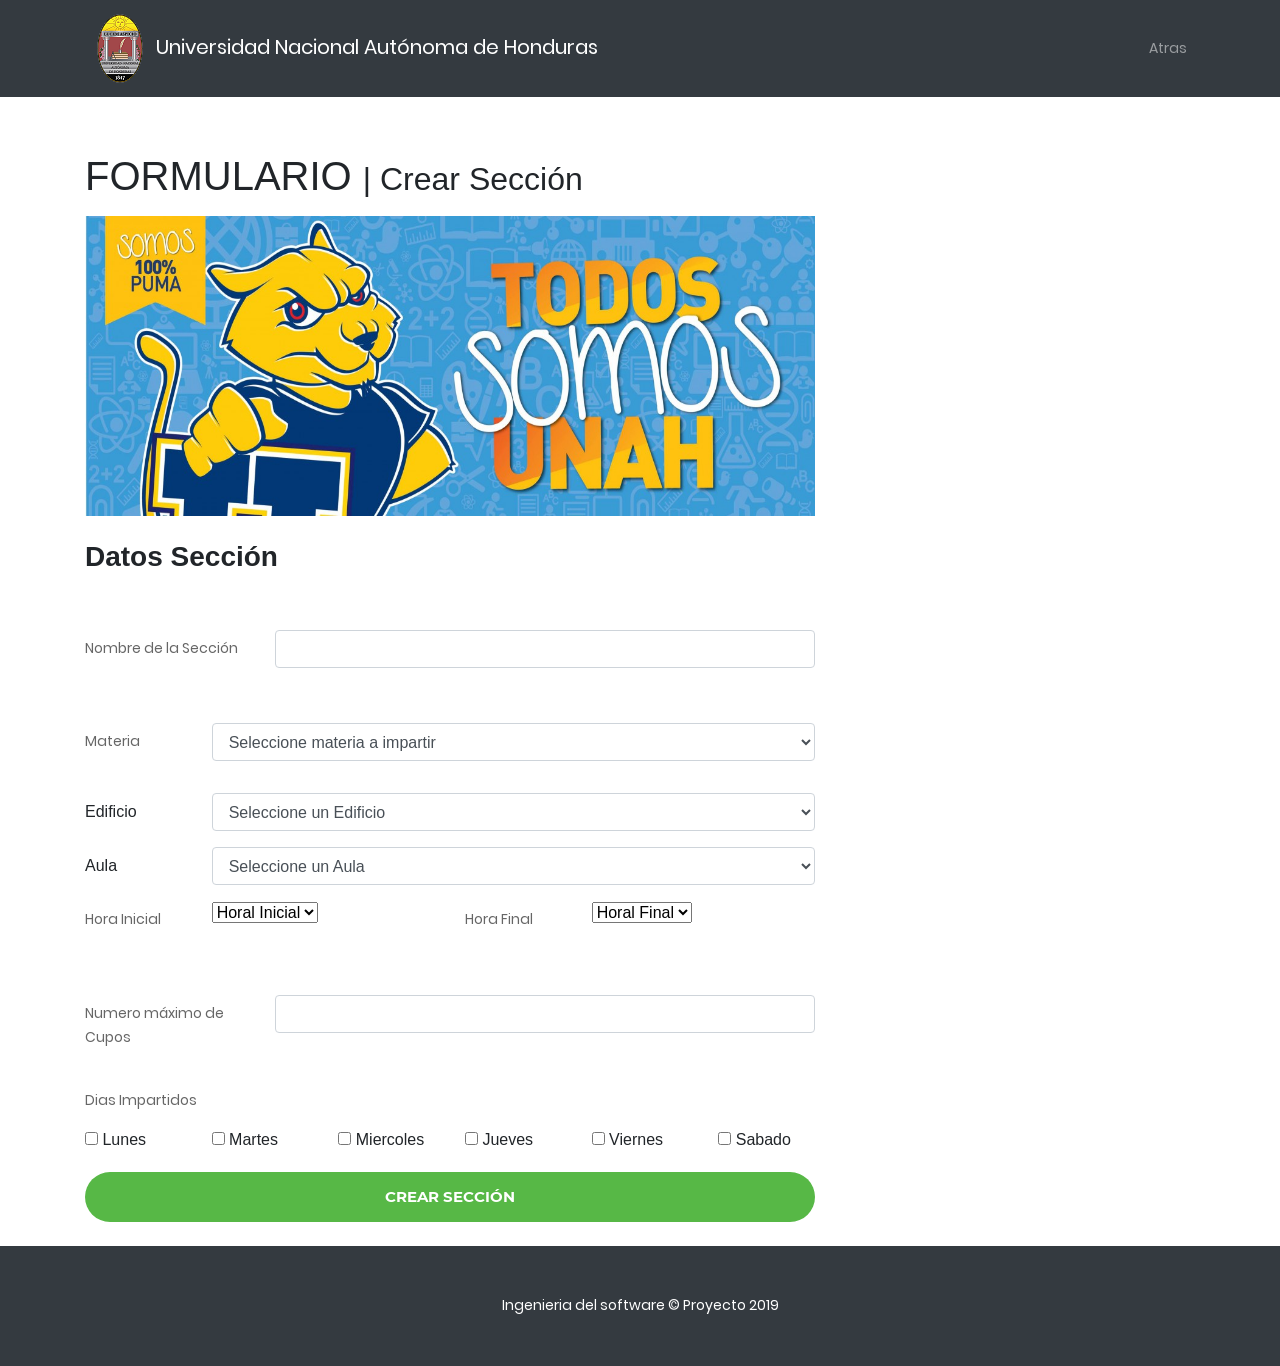
==== commit 6cb2f0b8: "jm" ====
--- a/NuevaSeccion.html
+++ b/NuevaSeccion.html
@@ -90,9 +90,29 @@
           <div class="form-group row">
             <label for="example-tel-input" class="col-2 col-form-label"><p>Materia</p></label>
             <div class="col-10">
-                <select id="slc-materia">
+                <select id="slc-materia" class="form-control">
                 <option class="form-control" >Seleccione materia a impartir</option>
-                    <option class="form-control" value="" id="materia" name="materia"</option>
+                    <option class="form-control" value="" id="materia" name="materia"></option>
+                </select>
+            </div>
+          </div>
+
+          <div class="form-group row">
+            <label for="example-tel-input" class="col-2 col-form-label">Edificio</label>
+            <div class="col-10">
+                <select id="slc-edificio" class="form-control">
+                <option class="form-control" >Seleccione un Edificio</option>
+                    <option class="form-control" value="" id="edificio" name="edificio"></option>
+                </select>
+            </div>
+          </div>
+
+          <div class="form-group row">
+            <label for="example-tel-input" class="col-2 col-form-label">Aula</label>
+            <div class="col-10">
+                <select id="slc-aula" class="form-control">
+                <option class="form-control" >Seleccione un Aula</option>
+                    <option class="form-control" value="" id="aula" name="aula"></option>
                 </select>
             </div>
           </div>
@@ -105,16 +125,16 @@
                 <div class="col-8">
                     <select id="slc-horaInicial">
                     <option class="form-control" >Horal Inicial</option>
-                        <option class="form-control" value="7" name="inicio">7:00AM</option>
-                        <option class="form-control" value="8" name="inicio">8:00AM</option>
-                        <option class="form-control" value="9" name="inicio">9:00AM</option>
-                        <option class="form-control" value="10" name="inicio">10:00AM</option>
-                        <option class="form-control" value="11" name="inicio">11:00AM</option>
-                        <option class="form-control" value="12" name="inicio">12:00PM</option>
-                        <option class="form-control" value="13" name="inicio">1:00PM</option>
-                        <option class="form-control" value="14" name="inicio">2:00PM</option>
-                        <option class="form-control" value="15" name="inicio">3:00PM</option>
-                        <option class="form-control" value="16" name="inicio">4:00PM</option>
+                        <option class="form-control" value="070000" name="inicio">7:00AM</option>
+                        <option class="form-control" value="080000" name="inicio">8:00AM</option>
+                        <option class="form-control" value="090000" name="inicio">9:00AM</option>
+                        <option class="form-control" value="100000" name="inicio">10:00AM</option>
+                        <option class="form-control" value="110000" name="inicio">11:00AM</option>
+                        <option class="form-control" value="120000" name="inicio">12:00PM</option>
+                        <option class="form-control" value="130000" name="inicio">1:00PM</option>
+                        <option class="form-control" value="140000" name="inicio">2:00PM</option>
+                        <option class="form-control" value="150000" name="inicio">3:00PM</option>
+                        <option class="form-control" value="160000" name="inicio">4:00PM</option>
                     </select>
                 </div>
               </div>
@@ -126,16 +146,16 @@
                 <div class="col-8">
                     <select id="slc-horaFinal">
                     <option class="form-control" >Horal Final</option>
-                        <option class="form-control" value="8" name="final">8:00AM</option>
-                        <option class="form-control" value="9" name="final">9:00AM</option>
-                        <option class="form-control" value="10" name="final">10:00AM</option>
-                        <option class="form-control" value="11" name="final">11:00AM</option>
-                        <option class="form-control" value="12" name="final">12:00PM</option>
-                        <option class="form-control" value="13" name="final">1:00PM</option>
-                        <option class="form-control" value="14" name="final">2:00PM</option>
-                        <option class="form-control" value="15" name="final">3:00PM</option>
-                        <option class="form-control" value="16" name="final">4:00PM</option>
-                        <option class="form-control" value="17" name="final">5:00PM</option>
+                        <option class="form-control" value="080000" name="final">8:00AM</option>
+                        <option class="form-control" value="090000" name="final">9:00AM</option>
+                        <option class="form-control" value="100000" name="final">10:00AM</option>
+                        <option class="form-control" value="110000" name="final">11:00AM</option>
+                        <option class="form-control" value="120000" name="final">12:00PM</option>
+                        <option class="form-control" value="130000" name="final">1:00PM</option>
+                        <option class="form-control" value="140000" name="final">2:00PM</option>
+                        <option class="form-control" value="150000" name="final">3:00PM</option>
+                        <option class="form-control" value="160000" name="final">4:00PM</option>
+                        <option class="form-control" value="170000" name="final">5:00PM</option>
                     </select>
                 </div>
               </div>
@@ -155,12 +175,12 @@
 
           <div class="row">
             <div class="col-12"><p>Dias Impartidos</p></div>
-            <div class="col-2"><input type="checkbox" name="week" value="lunes"> Lunes</div>
-            <div class="col-2"><input type="checkbox" name="week" value="martes"> Martes</div>
-            <div class="col-2"><input type="checkbox" name="week" value="miercoles"> Miercoles</div>
-            <div class="col-2"><input type="checkbox" name="week" value="jueves"> Jueves</div>
-            <div class="col-2"><input type="checkbox" name="week" value="viernes"> Viernes</div>
-            <div class="col-2"><input type="checkbox" name="week" value="sabado"> Sabado</div>
+            <div class="col-2"><input type="checkbox" name="week[]" value="Lu"> Lunes</div>
+            <div class="col-2"><input type="checkbox" name="week[]" value="Ma"> Martes</div>
+            <div class="col-2"><input type="checkbox" name="week[]" value="Mi"> Miercoles</div>
+            <div class="col-2"><input type="checkbox" name="week[]" value="Ju"> Jueves</div>
+            <div class="col-2"><input type="checkbox" name="week[]" value="Vi"> Viernes</div>
+            <div class="col-2"><input type="checkbox" name="week[]" value="Sa"> Sabado</div>
 
           </div>
 
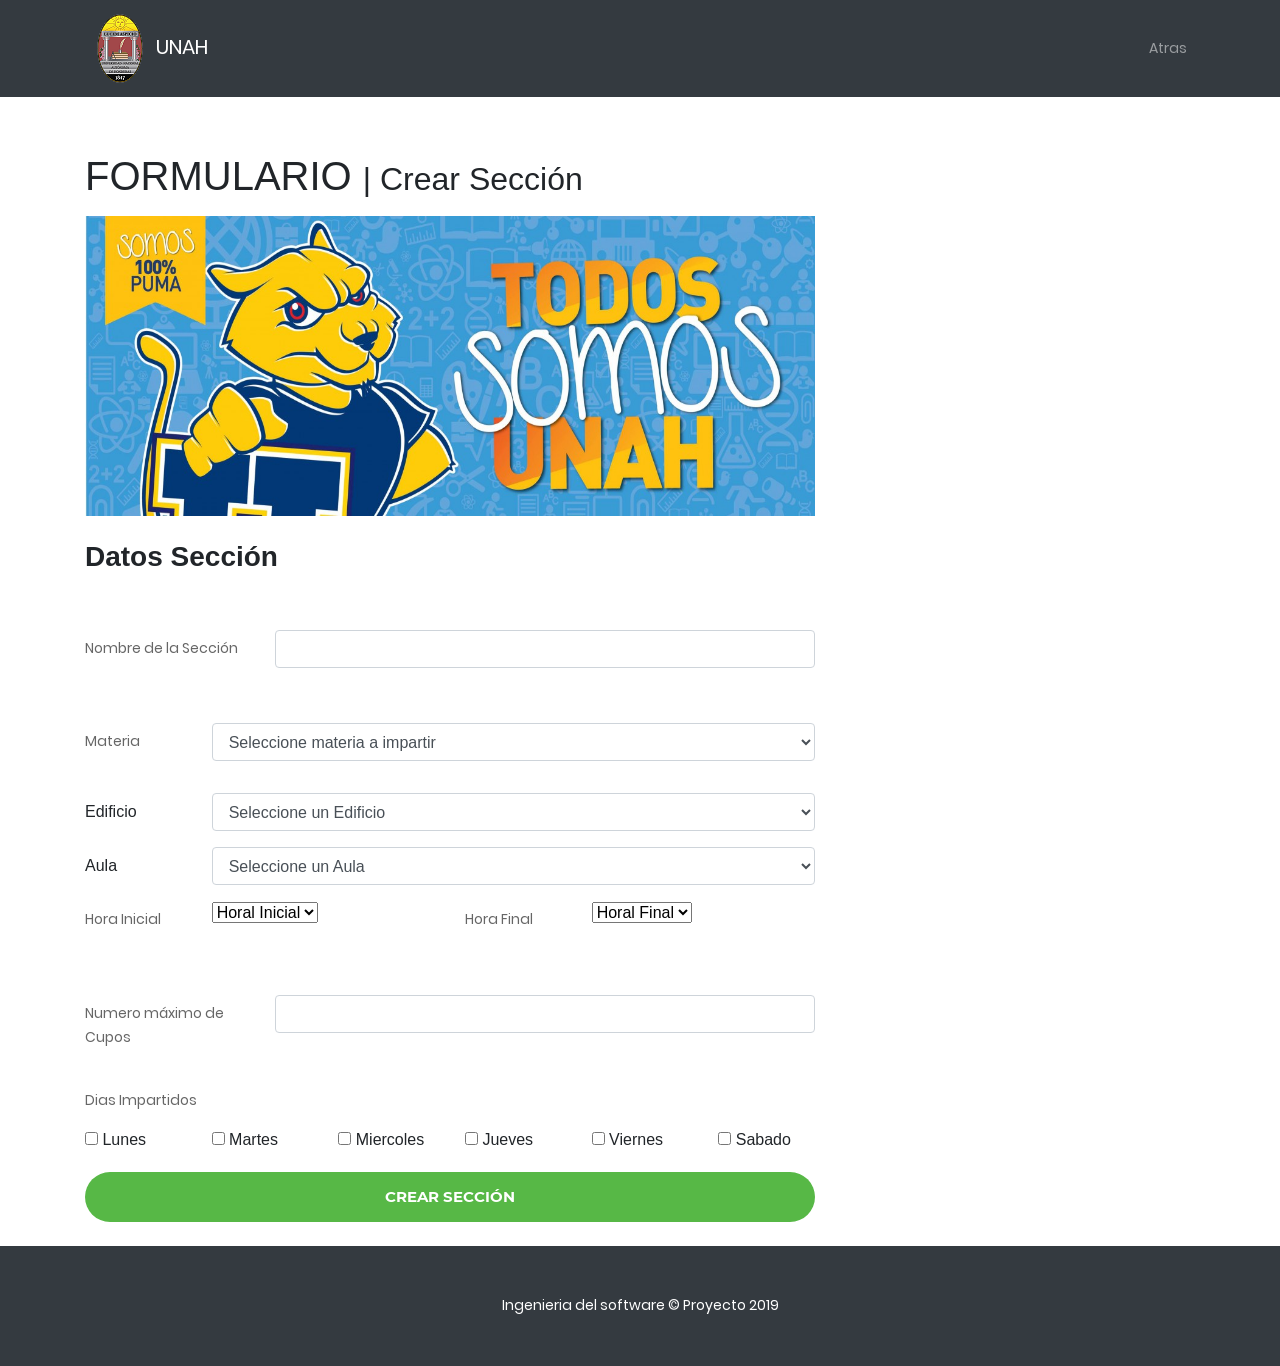
==== commit abaf0f83: "sprint 4" ====
--- a/NuevaSeccion.html
+++ b/NuevaSeccion.html
@@ -36,7 +36,7 @@
     <nav class="navbar fixed-top navbar-expand-lg navbar-dark bg-dark fixed-top">
       <div class="container">
 
-        <a class="navbar-brand" href="index.php"><img src="img/imgunah/logo.png">Universidad Nacional Autónoma de Honduras</a>
+        <a class="navbar-brand" href="index.php"><img src="img/imgunah/logo.png">UNAH</a>
         <button class="navbar-toggler navbar-toggler-right" type="button" data-toggle="collapse" data-target="#navbarResponsive" aria-controls="navbarResponsive" aria-expanded="false" aria-label="Toggle navigation">
           <span class="navbar-toggler-icon"></span>
         </button>
@@ -44,7 +44,7 @@
           <ul class="navbar-nav ml-auto">
             
             <li class="nav-item">
-              <a class="nav-link" href="HomeTutor.html">Atras</a>
+              <a class="nav-link" href="HomeTutor.php">Atras</a>
             </li>
           </ul>
         </div>
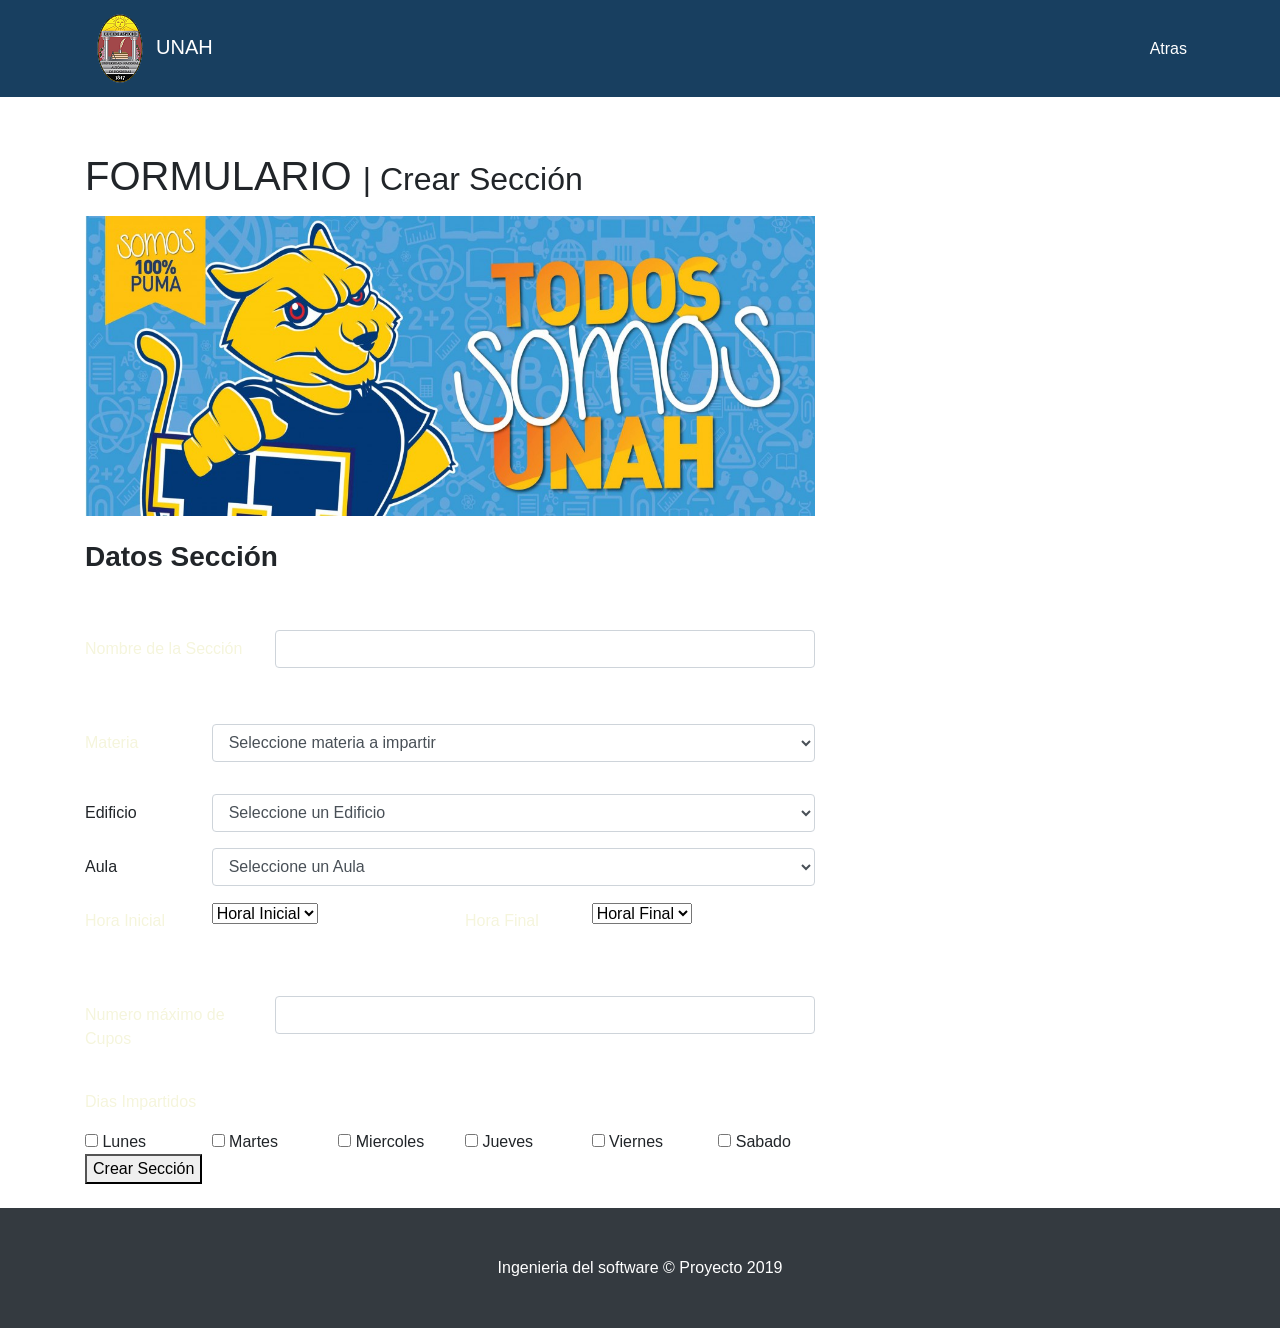
==== commit ddc4a781: "terminado front end" ====
--- a/NuevaSeccion.html
+++ b/NuevaSeccion.html
@@ -18,7 +18,7 @@
   <link rel="stylesheet" type="text/css" href="vendor/css-hamburgers/hamburgers.min.css">
   <link rel="stylesheet" type="text/css" href="vendor/select2/select2.min.css">
   <link rel="stylesheet" type="text/css" href="css/util.css">
-  <link rel="stylesheet" type="text/css" href="css/main.css">
+  <link rel="stylesheet" type="text/css" href="css/homeTutor.css">
 
     <!-- Bootstrap core CSS -->
     <link href="vendor/bootstrap/css/bootstrap.min.css" rel="stylesheet">
@@ -33,7 +33,7 @@
   <body>
 
     <!-- Navigation -->
-    <nav class="navbar fixed-top navbar-expand-lg navbar-dark bg-dark fixed-top">
+    <nav class="navbar fixed-top navbar-expand-lg navbar-dark bg-dark fixed-top" id="navbar1">
       <div class="container">
 
         <a class="navbar-brand" href="index.php"><img src="img/imgunah/logo.png">UNAH</a>
--- a/css/homeTutor.css
+++ b/css/homeTutor.css
@@ -0,0 +1,116 @@
+.asunto{
+	color:#09b0ed;
+	font-size: 30px;
+	font-weight: bold;
+}
+
+.descripcion{
+	font-size: 15px;
+	font-weight: bold;
+}
+
+.div_noticia{
+	background: #dee1e2;
+}
+
+.div_comentario{
+	background: #99e0ff ;
+}
+
+.label_secciones{
+  font-size: 25px;
+  font-weight: bold;
+}
+
+#navbar1{
+	background-color: #183f60!important;
+  
+
+}
+
+.logo-seccion{
+	width: 75px;
+	height: 75px;
+}
+
+.img-container{
+	text-align: center;
+    margin-bottom: 20px;
+}
+
+.card-calificacion{
+	text-align: center;
+	width: 100%
+}
+
+
+#navbar1{
+
+  background-color: #183f60!important;
+  
+
+}
+
+a{
+
+	color: white;
+}
+
+i{
+	color: black;
+	background-color: black; 
+}
+
+li{
+
+	text-align: center;
+}
+body{
+
+	background-color:white;
+}
+
+.btn-primary{
+	background-color: #ffcc00!important;
+	border-color:#e5ff00!important;
+	color: #183f60!important;
+
+}
+
+.card{
+
+	background-color: #183f60!important;
+	color: beige;
+	padding-bottom: 10px;
+	padding-left: 10px;
+	padding-right: 10px;
+}
+
+p{
+	color: beige;
+}
+
+#tb{
+	color: black;
+}
+
+.nav-link{
+
+	color: white!important;
+}
+.btn{
+
+	margin: 0px 5px 5px
+}
+
+#contenedor img{
+width: 200px!important;
+height: 200px!important;
+margin-top: 15px;
+margin-left: 30px;
+}
+
+#contenedor .card{
+   margin: 10px 25px;
+
+}
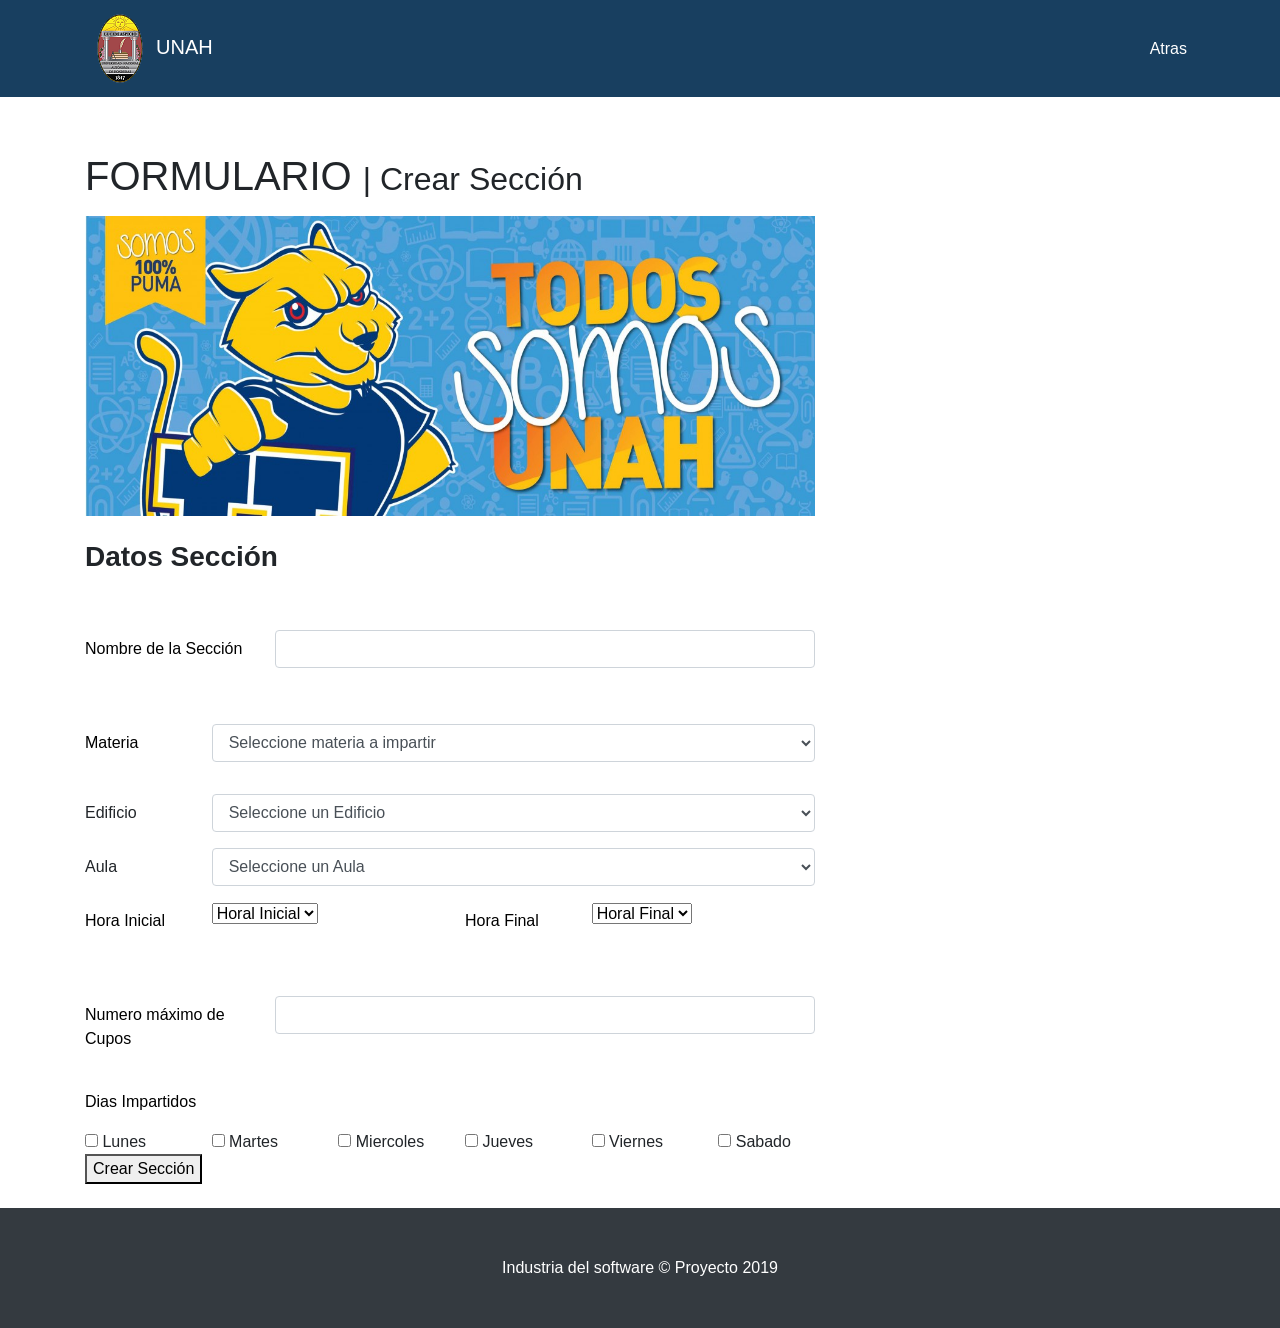
==== commit 3048265d: "ultimas modificaciones ........." ====
--- a/NuevaSeccion.html
+++ b/NuevaSeccion.html
@@ -80,7 +80,7 @@
           <br>
             <!--Formulario -->
           <div class="form-group row">
-            <label for="example-text-input" class="col-3 col-form-label"><p>Nombre de la Sección</p></label>
+            <label for="example-text-input" class="col-3 col-form-label"><p style="color:black">Nombre de la Sección</p></label>
               <div class="col-9">
                 <input class="form-control" type="text" id="txt-nombreSeccion" value="" name="nombreSeccion" example-text-input">
               </div>
@@ -88,7 +88,7 @@
           <br>
 
           <div class="form-group row">
-            <label for="example-tel-input" class="col-2 col-form-label"><p>Materia</p></label>
+            <label for="example-tel-input" class="col-2 col-form-label"><p style="color:black">Materia</p></label>
             <div class="col-10">
                 <select id="slc-materia" class="form-control">
                 <option class="form-control" >Seleccione materia a impartir</option>
@@ -121,7 +121,7 @@
             
             <div class="col-6">
               <div class="form-group row">
-                <label for="example-tel-input" class="col-4 col-form-label"><p>Hora Inicial</p></label>
+                <label for="example-tel-input" class="col-4 col-form-label"><p style="color:black">Hora Inicial</p></label>
                 <div class="col-8">
                     <select id="slc-horaInicial">
                     <option class="form-control" >Horal Inicial</option>
@@ -142,7 +142,7 @@
 
             <div class="col-6">
               <div class="form-group row">
-                <label for="example-tel-input" class="col-4 col-form-label"><p>Hora Final</p></label>
+                <label for="example-tel-input" class="col-4 col-form-label"><p style="color:black">Hora Final</p></label>
                 <div class="col-8">
                     <select id="slc-horaFinal">
                     <option class="form-control" >Horal Final</option>
@@ -167,14 +167,14 @@
           <br>
 
           <div class="form-group row">
-            <label for="example-text-input" class="col-3 col-form-label"><p>Numero máximo de Cupos</p></label>
+            <label for="example-text-input" class="col-3 col-form-label"><p style="color:black">Numero máximo de Cupos</p></label>
               <div class="col-9">
                 <input class="form-control" type="text" id="txt-numeroCupos" value="" name="numeroCupos" example-text-input">
               </div>
           </div>
 
           <div class="row">
-            <div class="col-12"><p>Dias Impartidos</p></div>
+            <div class="col-12"><p style="color:black">Dias Impartidos</p></div>
             <div class="col-2"><input type="checkbox" name="week[]" value="Lu"> Lunes</div>
             <div class="col-2"><input type="checkbox" name="week[]" value="Ma"> Martes</div>
             <div class="col-2"><input type="checkbox" name="week[]" value="Mi"> Miercoles</div>
@@ -200,7 +200,7 @@
     <!-- Footer -->
     <footer class="py-5 bg-dark">
       <div class="container">
-        <p class="m-0 text-center text-white">Ingenieria del software &copy; Proyecto  2019</p>
+        <p class="m-0 text-center text-white">Industria del software &copy; Proyecto  2019</p>
       </div>
       <!-- /.container -->
     </footer>
--- a/css/homeTutor.css
+++ b/css/homeTutor.css
@@ -113,4 +113,28 @@
 #contenedor .card{
    margin: 10px 25px;
 
-}+}
+
+.card2{
+
+	background-color: #ffcc00!important;
+	color: beige;
+	padding-bottom: 10px;
+	padding-left: 10px;
+	padding-right: 10px;
+}
+
+.publicidad1{
+	height: 130px;
+	width:   1000px;
+	margin-right: auto;
+	margin-left: 170px;
+ }
+
+ 
+.publicidad2{
+	height: 130px;
+	width:   1000px;
+	margin-right: auto;
+	margin-left: 50px;
+ }
